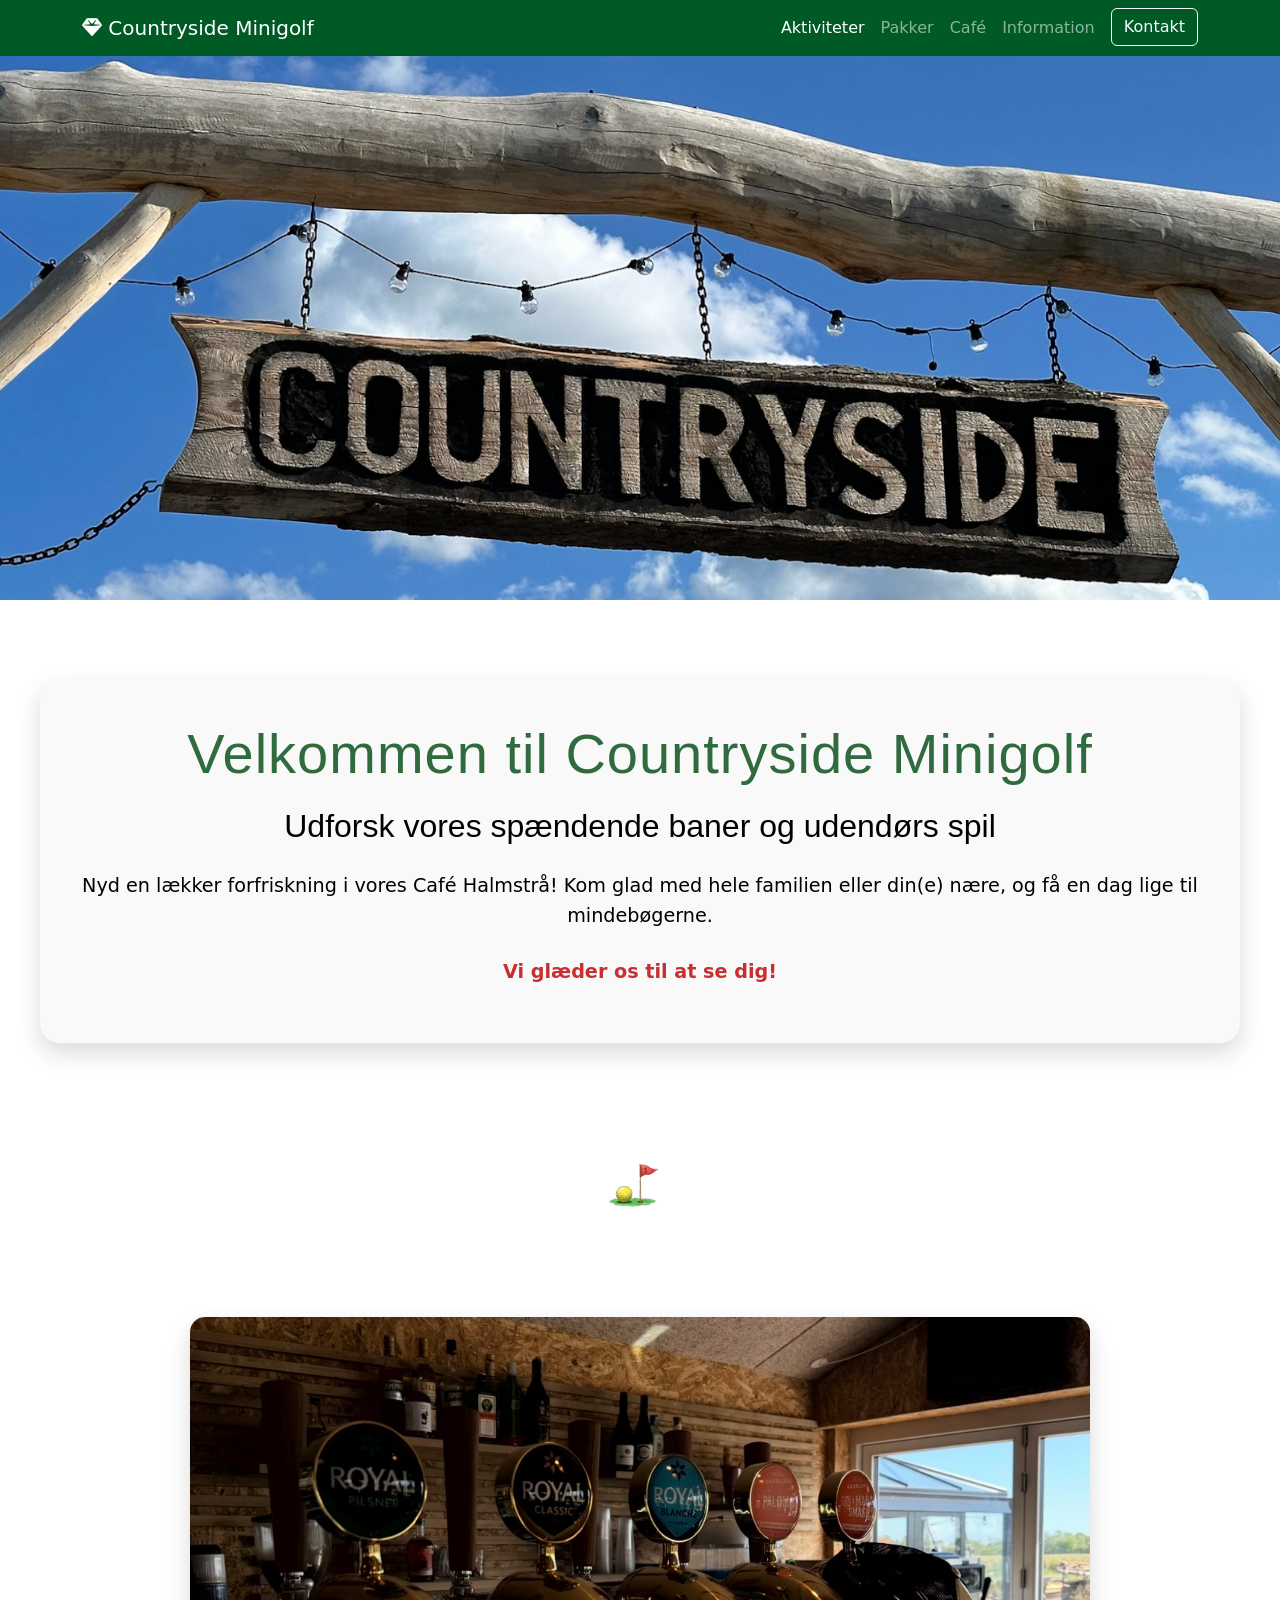
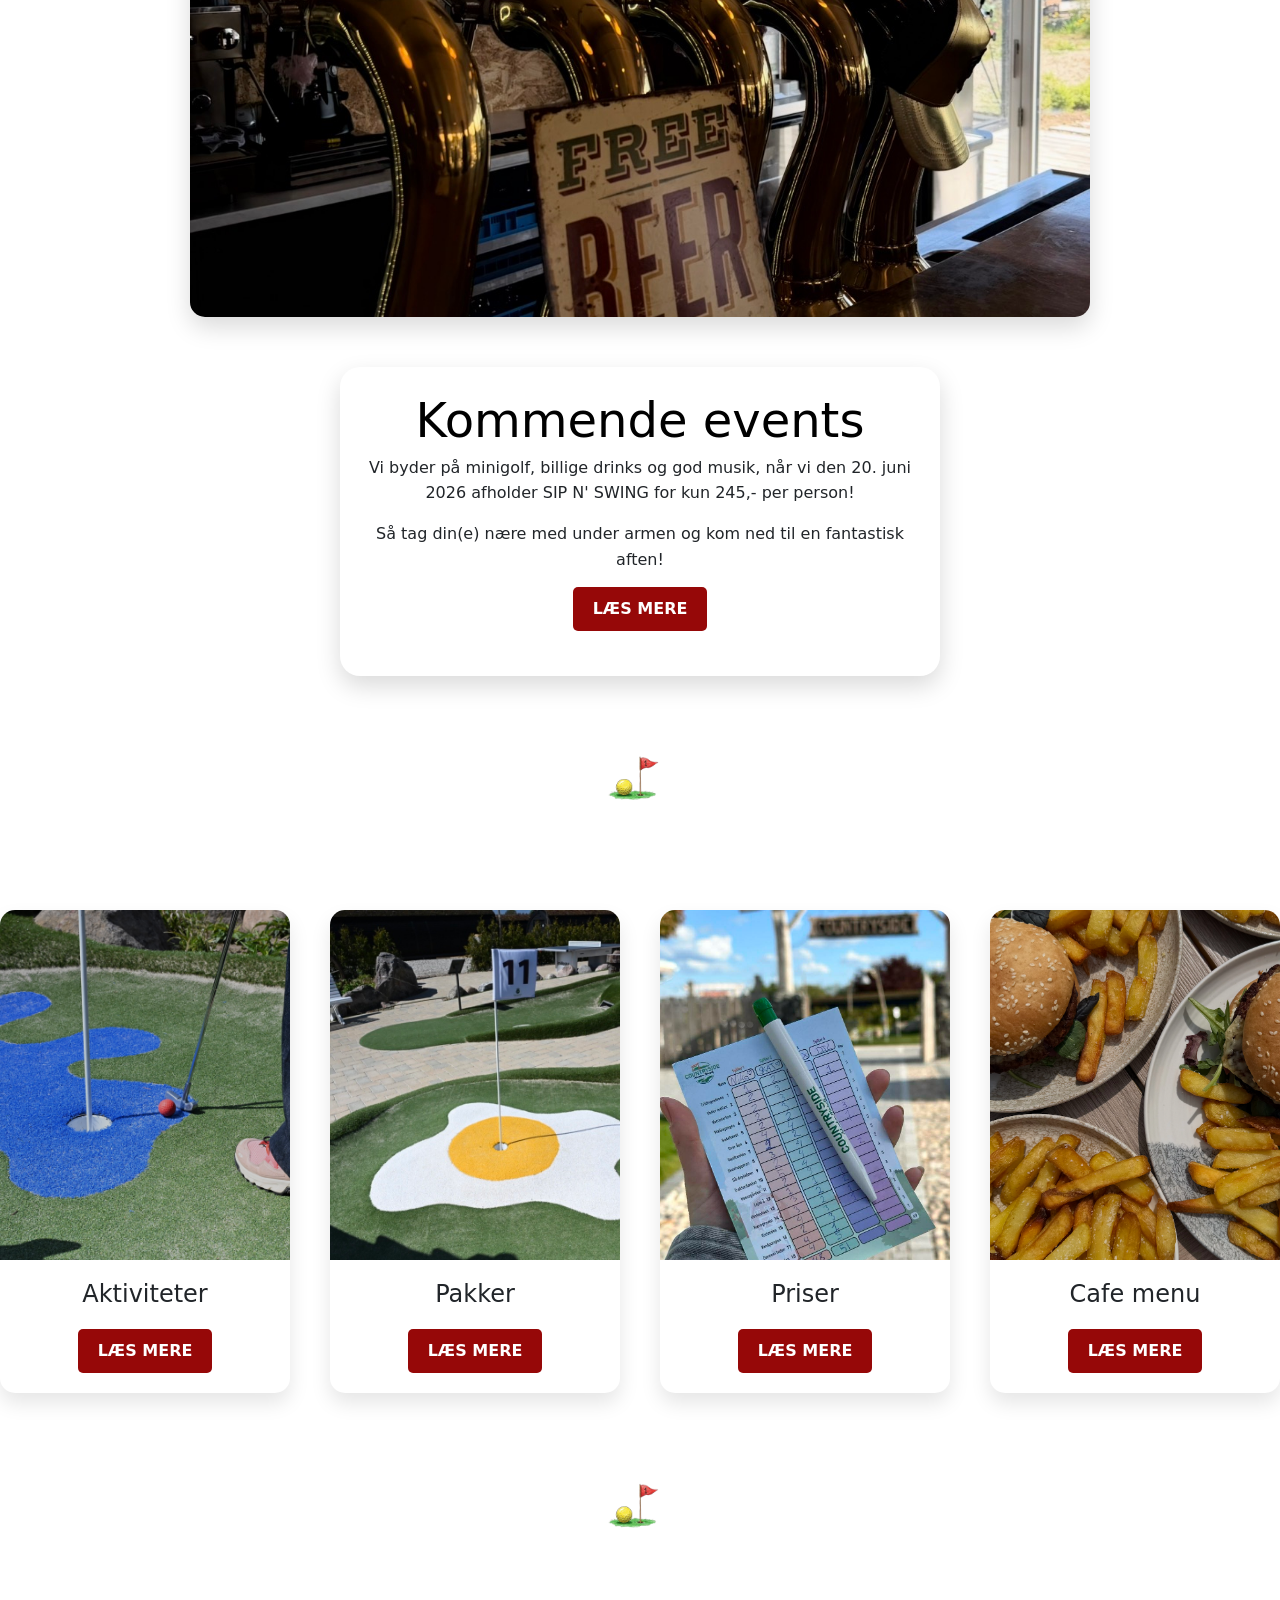
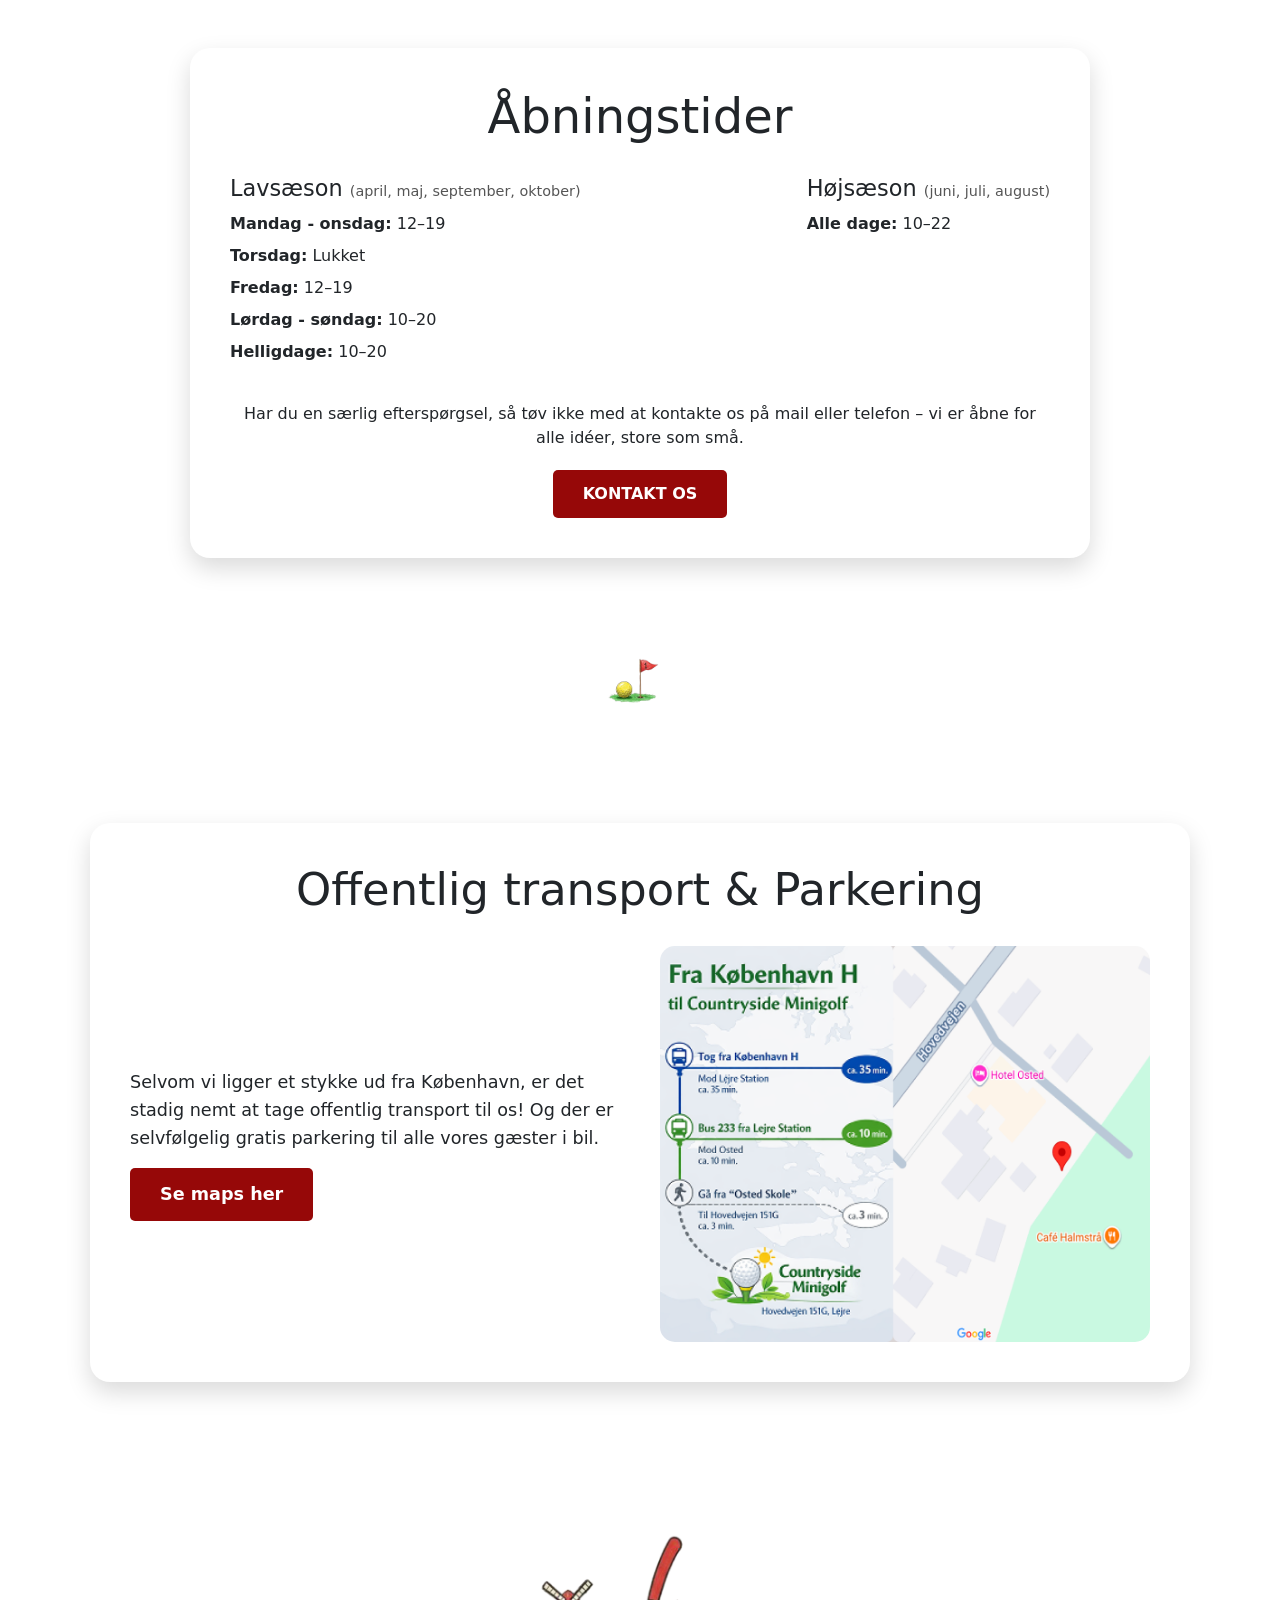
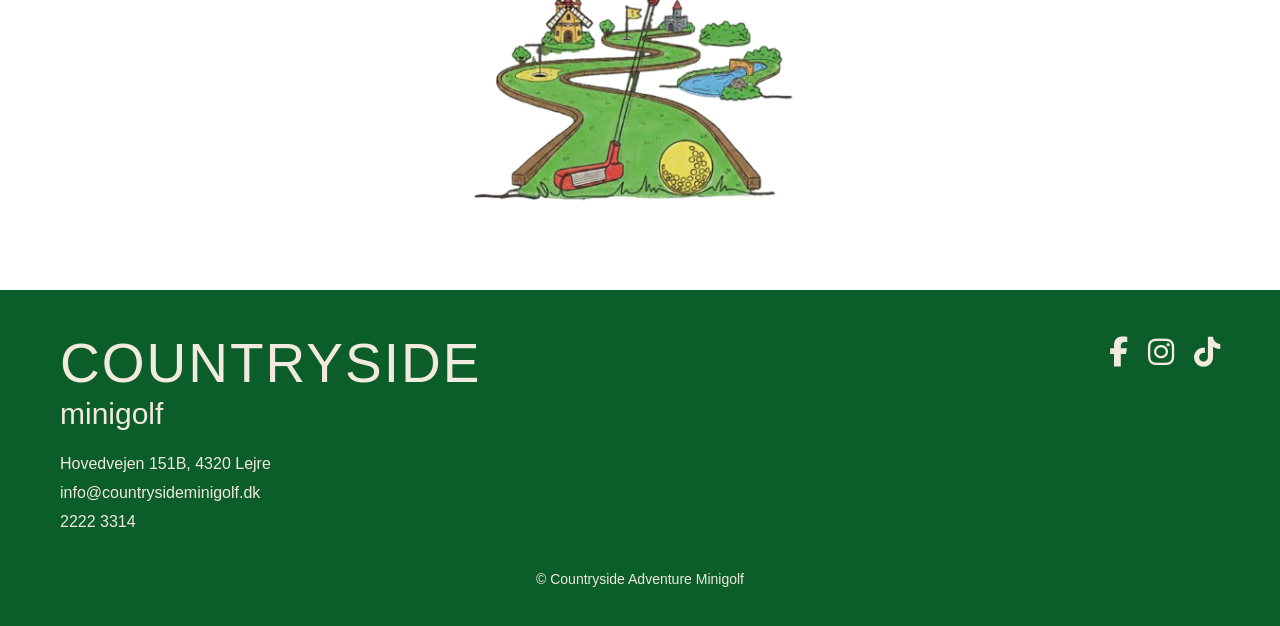
==== index.html @ 02a564f8 "Billeder til forside, I kan se dem er blevet lavet om." ====
<!doctype html>
<html lang="en">
<head>
    <meta charset="UTF-8">
    <meta name="viewport" content="width=device-width, initial-scale=1">
    <meta name="robots" content="noindex,nofollow">
    <title>Document</title>
    <link href="https://cdn.jsdelivr.net/npm/bootstrap@5.3.8/dist/css/bootstrap.min.css" rel="stylesheet" integrity="sha384-sRIl4kxILFvY47J16cr9ZwB07vP4J8+LH7qKQnuqkuIAvNWLzeN8tE5YBujZqJLB" crossorigin="anonymous">
    <link rel="stylesheet" href="style.css">

</head>
<body>
<!--Vores Header-->
<nav class="navbar navbar-expand-lg navbar-dark navbar-gradient fixed-top">
    <div class="container">
        <a class="navbar-brand logo" href="index.html">
            <i class="fas fa-gem"></i>
            Countryside Minigolf
        </a>

        <button class="navbar-toggler" type="button" data-bs-toggle="collapse" data-bs-target="#navbarNav2">
            <span class="navbar-toggler-icon"></span>
        </button>

        <div class="collapse navbar-collapse" id="navbarNav2">
            <ul class="navbar-nav ms-auto">
                <li class="nav-item">
                    <a class="nav-link active" href="Aktiviteter.html">Aktiviteter</a>
                </li>
                <li class="nav-item">
                    <a class="nav-link" href="Pakker.html">Pakker</a>
                </li>
                <li class="nav-item">
                    <a class="nav-link" href="Cafe.html">Café</a>
                </li>
                <li class="nav-item">
                    <a class="nav-link" href="#">Information</a>
                </li>
                <li class="nav-item">
                    <a class="btn btn-outline-light ms-2" href="Kontakt.html">Kontakt</a>
                </li>
            </ul>
        </div>
    </div>
</nav>

<!--Vores Hero-->
<section class="hero-section">
    <div class="container">
        <div class="row">
            <div class="col-lg-12">
                <h1> </h1>
                <p></p>
            </div>
        </div>
    </div>
</section>

<!--Vellkommen boks-->
<section class="welcome-section">
    <h1>Velkommen til Countryside Minigolf</h1>
    <h2>Udforsk vores spændende baner og udendørs spil</h2>

    <p>
        Nyd en lækker forfriskning i vores Café Halmstrå!
        Kom glad med hele familien eller din(e) nære, og få en dag lige til mindebøgerne.
    </p>

    <p class="closing-text">Vi glæder os til at se dig!</p>
</section>

<!--Lille golf billede-->
<img src="Billeder/Flaggolfboldbillede.png" alt="lillegolfbillede" class="lillegolfbillede">


<div class="carousel">
    <div class="slides">
        <img src="Billeder/Oktoberfest.jpg" alt="Minigolf 1">
        <img src="Billeder/Event%20B.heic" alt="Minigolf 2">
        <img src="Billeder/Event%20B%203.jpg" alt="Minigolf 3">
        <img src="Billeder/Event%20B%201.jpg" alt="Minigolf 3">
        <img src="Billeder/Minigolfogfamilie.JPG" alt="Minigolf 3">
        <img src="Billeder/Aktiviteter.jpg" alt="Minigolf 3">
        <img src="Billeder/Udenforb.png" alt="Minigolf 3">
        <img src="Billeder/MiniGolfogøl.png" alt="Minigolf 3">
    </div>
</div>


<!--Vores event bok-->
<div class="event-box">


    <div class="event-content">
        <h3>Kommende events</h3>

        <p>
            Vi byder på minigolf, billige drinks og god musik, når vi den
            20. juni 2026 afholder SIP N' SWING for kun 245,- per person!
        </p>

        <p>
            Så tag din(e) nære med under armen og kom ned til en fantastisk aften!
        </p>

        <a href="Event.html" class="btn-read">LÆS MERE</a>
    </div>
</div>

<!--Lille golf billede-->
<img src="Billeder/Flaggolfboldbillede.png" alt="lillegolfbillede" class="lillegolfbillede">

<!--Vores Aktiviteter og pakker card-->
<div class="box-container">

    <div class="box">
        <img src="Billeder/Aktiviteter.jpg" alt="Aktiviteter">
        <h3>Aktiviteter</h3>
        <a href="#" class="btn-read">LÆS MERE</a>
    </div>

    <div class="box">
        <img src="Billeder/Pakker b.jpg" alt="Pakker">
        <h3>Pakker</h3>
        <a href="#" class="btn-read">LÆS MERE</a>
    </div>

    <div class="box">
        <img src="Billeder/Priser B.png" alt="Priser">
        <h3>Priser</h3>
        <a href="#" class="btn-read">LÆS MERE</a>
    </div>

    <div class="box">
        <img src="Billeder/cafebrugerforside.png" alt="Cafe">
        <h3>Cafe menu</h3>
        <a href="#" class="btn-read">LÆS MERE</a>
    </div>

</div>

<!--Lille golf billede-->
<img src="Billeder/Flaggolfboldbillede.png" alt="lillegolfbillede" class="lillegolfbillede">

<!--Vores Åbningstider-->
<section class="opening-hours-box">

    <h2>Åbningstider</h2>

    <div class="hours-box">

        <div class="season">
            <h3>Lavsæson <span>(april, maj, september, oktober)</span></h3>
            <ul>
                <li><strong>Mandag - onsdag:</strong> 12–19</li>
                <li><strong>Torsdag:</strong> Lukket</li>
                <li><strong>Fredag:</strong> 12–19</li>
                <li><strong>Lørdag - søndag:</strong> 10–20</li>
                <li><strong>Helligdage:</strong> 10–20</li>
            </ul>
        </div>

        <div class="season">
            <h3>Højsæson <span>(juni, juli, august)</span></h3>
            <ul>
                <li><strong>Alle dage:</strong> 10–22</li>
            </ul>
        </div>

    </div>

    <p class="contact-text">
        Har du en særlig efterspørgsel, så tøv ikke med at kontakte os på mail eller telefon –
        vi er åbne for alle idéer, store som små.
    </p>

    <a href="Kontakt.html" class="btn-contact">KONTAKT OS</a>

</section>

<!--Lille golf billede-->
<img src="Billeder/Flaggolfboldbillede.png" alt="lillegolfbillede" class="lillegolfbillede">


<!--Vores kort gide-->
<section class="transport-box">

    <h2>Offentlig transport & Parkering</h2>

    <div class="transport-content">

        <div class="transport-text">
            <p>
                Selvom vi ligger et stykke ud fra København, er det stadig nemt at tage offentlig transport til os!
                Og der er selvfølgelig gratis parkering til alle vores gæster i bil.
            </p>
            <a href="https://maps.app.goo.gl/DkFEmCbjoNAHDw5GA" class="btn-contact">Se maps her</a>
        </div>

        <div class="transport-image">
            <img src="Billeder/Kort%20B.png" alt="Offentlig transport og parkering">
        </div>

    </div>

</section>

<!--Lille golfbane billede før footer -->
<img src="Billeder/Golfbanebilledeførfotter.png" alt="lillegolfbillede" class="golfbilledeførfooter">
 
<!--Footer-->
<footer class="footer">
    <div class="footer-container">

        <div class="footer-left">
            <h1>COUNTRYSIDE</h1>
            <h2>minigolf</h2>

            <p>Hovedvejen 151B, 4320 Lejre</p>
            <p>info@countrysideminigolf.dk</p>
            <p>2222 3314</p>
        </div>

        <!--Facebook, Instagram, Tiktok symboler-->
        <link rel="stylesheet" href="https://cdnjs.cloudflare.com/ajax/libs/font-awesome/6.5.0/css/all.min.css">

        <div class="social-icons">
            <a href="https://www.facebook.com/profile.php?id=61574592312539"><i class="fab fa-facebook-f"></i></a>
            <a href="https://www.instagram.com/countrysideminigolf/"><i class="fab fa-instagram"></i></a>
            <a href="https://www.tiktok.com/@countrysideminigolf?fbclid=IwY2xjawSKRf1leHRuA2FlbQIxMQBzcnRjBmFwcF9pZAEwAAEebzdBUeBIyq_FwUzFYJI0tAc3CAUF2loKhXsl4k1G7k6uhg53TKlJ7Wg4z8Q_aem_n8QmmQGOSQPHB8rmfFY8gA"><i class="fab fa-tiktok"></i></a>
        </div>


    </div>
    <!--Copyright logo og tekst-->
    <div class="footer-bottom">
        <p>© Countryside Adventure Minigolf</p>
    </div>
</footer>
    <script src="https://cdn.jsdelivr.net/npm/bootstrap@5.3.8/dist/js/bootstrap.bundle.min.js" integrity="sha384-FKyoEForCGlyvwx9Hj09JcYn3nv7wiPVlz7YYwJrWVcXK/BmnVDxM+D2scQbITxI" crossorigin="anonymous"></script>
</body>
</html>
---- style.css ----
/*Header*/
.navbar-gradient {
    background: linear-gradient(135deg, #005a25 0%, #005a25 100%);
}

.hero-section {
    background-image:url("Billeder/Hero 2.png");
    background-size: cover;
    background-position: center;
    color: #ffffff;
    text-align: center;
    padding: 300px 0;
    height: 500px;
}
/*H1*/
.welcome-section {
    max-width: 1200px;
    margin: 80px auto;
    text-align: center;
    padding: 40px;
    background-color: #f9f9f9;
    border-radius: 20px;
    box-shadow: 0 10px 25px rgba(0,0,0,0.15);
}

.welcome-section h1 {
    font-family: 'Otomanopee One', sans-serif;
    font-size: 3.5rem;
    color: #2f6b3f;
    margin-bottom: 20px;
    letter-spacing: 1px;
}

.welcome-section h2 {
    font-family: 'Otomanopee One', sans-serif;
    font-size: 2rem;
    color: #000000;
    margin-bottom: 25px;
}

.welcome-section p {
    font-size: 1.2rem;
    line-height: 1.6;
    color: #000000;
    margin-bottom: 15px;
}

.welcome-section .closing-text {
    font-weight: bold;
    color: #c82f2f;
    margin-top: 25px;
}

/*Event billede*/
.carousel {
    width: 150%;
    max-width: 900px;
    margin: 50px auto;
    overflow: hidden;
    border-radius: 15px;
    box-shadow: 0 10px 25px rgba(0,0,0,0.15);
}

/* 8 billeder = 800% bredde */
.slides {
    display: flex;
    width: 800%;
    animation: slide 30s infinite; /* 8 billeder × 5 sek */
}

/* Hvert billede fylder 1/8 af rækken */
.slides img {
    width: 12.5%;      /* 100 / 8 */
    height: 600px;
    object-fit: cover;
}

/* Animation – 8 stop á 5 sek */
@keyframes slide {
    0%    { transform: translateX(0); }
    12.5% { transform: translateX(0); }

    12.6% { transform: translateX(-12.5%); }
    25%   { transform: translateX(-12.5%); }

    25.1% { transform: translateX(-25%); }
    37.5% { transform: translateX(-25%); }

    37.6% { transform: translateX(-37.5%); }
    50%   { transform: translateX(-37.5%); }

    50.1% { transform: translateX(-50%); }
    62.5% { transform: translateX(-50%); }

    62.6% { transform: translateX(-62.5%); }
    75%   { transform: translateX(-62.5%); }

    75.1% { transform: translateX(-75%); }
    87.5% { transform: translateX(-75%); }

    87.6% { transform: translateX(-87.5%); }
    100%  { transform: translateX(-87.5%); }
}
/*Vores Event Boks*/
.event-box {
    width: 600px;
    max-width: 1400px;
    margin: 40px auto;
    background: #fff;
    border-radius: 20px;
    overflow: hidden;
    box-shadow: 0 10px 25px rgba(0,0,0,0.15);
}

.event-box img {
    width: 100%;
    height: 450px;
    object-fit: cover;
}

.event-content {
    padding: 25px;
    text-align: center;
}

.event-content h3 {
    font-size: 3rem;
    color: #000000;
    margin-bottom: 5px;
}

.event-content p {
    font-size: 1rem;
    line-height: 1.6;
    margin-bottom: 15px;
}

.btn-read {
    display: inline-block;
    background: #960808;
    color: #fff;
    padding: 12px 25px;
    border-radius: 5px;
    text-decoration: none;
    font-weight: bold;
}

.btn-read:hover {
    background: #c82f2f;
}


 /* Lille golf Billede */
.lillegolfbillede{
    display: block;
    margin: 0 auto;
     width: 150px; /* str på den */
}     

/*Bok Aktiviteter og pakker*/
.box-container {
    display: flex;
    justify-content: center;
    gap: 40px;
    margin: 50px 0;
}

.box {
    width: 300px;
    background: #fff;
    border-radius: 15px;
    overflow: hidden;
    text-align: center;
    box-shadow: 0 10px 20px rgba(0,0,0,0.1);
}

.box img {
    width: 130%;
    height: 350px;
    object-fit: cover;
}

.box h3 {
    font-size: 1.5rem;
    margin: 20px 0;
}

.btn-read {
    display: inline-block;
    background: #960808;
    color: #fff;
    padding: 10px 20px;
    margin-bottom: 20px;
    border-radius: 5px;
    text-decoration: none;
    font-weight: bold;
}

.btn-read:hover {
    background: #c82f2f;
}

/*Vores åbenningstider*/
 .opening-hours-box {
     
     max-width: 900px;
     
     margin: 60px auto;
     
     padding: 40px;
     
     background: #ffffff;
     
     border-radius: 20px;
     
     box-shadow: 0 10px 25px rgba(0,0,0,0.15);
     
     text-align: center;
     
 }

 .opening-hours-box h2 {
     
     font-size: 3rem;
     
     margin-bottom: 30px;
     
 }

 .hours-box {
     
     display: flex;
     
     justify-content: space-between;
     
     gap: 40px;
     
     margin-bottom: 30px;
     
 }

 .season h3 {
     
     font-size: 1.4rem;
     
     margin-bottom: 10px;
     
 }

 .season span {
     
     font-size: 0.9rem;
     
     color: #555;
     
 }

 .season ul {
     
     list-style: none;
     
     padding: 0;
     
     margin: 0;
     
     text-align: left;
     
 }
 .season li {
     
     margin-bottom: 8px;
     
     font-size: 1rem;
     
 }

 .contact-text {
     
     margin: 20px 0;
     
     font-size: 1rem;
     
 }
 .btn-contact {
     
     display: inline-block;
     
     background: #960808;
     
     color: #fff;
     
     padding: 12px 30px;
     
     border-radius: 5px;
     
     text-decoration: none;
     
     font-weight: bold;
     
 }

 .btn-contact:hover {
     
 }

 /*Vores kort gide*/
  
   .transport-box {
    max-width: 1100px;
    margin: 60px auto;
    padding: 40px;
    background: #ffffff;
    border-radius: 20px;
    box-shadow: 0 10px 25px rgba(0,0,0,0.15);
    text-align: center;
}
    .transport-box h2 {
    font-size: 2.8rem;
    margin-bottom: 30px;
}

.transport-content {
    display: flex;
    align-items: center;
    justify-content: space-between;
    gap: 40px;
}

.transport-text {
    flex: 1;
    text-align: left;
    font-size: 1.1rem;
    line-height: 1.6;
}

.transport-image {
    flex: 1;
}

.transport-image img {
    width: 100%;
    height: auto;
    border-radius: 15px;
    object-fit: cover;
}

 /* Lille golfbane Billede før footer*/
.golfbilledeførfooter{
    display: block;
    margin: 0 auto;                  
     width: 500px; /* str på den */
}
   /*Footer*/
.footer {
    background-color: #0b5d2a; /* mørkegrøn */
    color: #f2eadf; /* lys beige tekst */
    padding: 40px 60px 20px;
    font-family: Arial, sans-serif;
}

.footer-container {
    display: flex;
    justify-content: space-between;
    align-items: flex-start;
}

.footer-left h1 {
    margin: 0;
    font-size: 55px;
    letter-spacing: 2px;
}

.footer-left h2 {
    margin: 0 0 20px;
    font-size: 30px;
}

.footer-left p {
    margin: 5px 0;
    font-size: 16px;
}

.footer-bottom {
    text-align: center;
    margin-top: 30px;
    font-size: 14px;
}

.copy {
    text-align: center;
    color: white;
    margin-top: 30px;
}


.social-icons {
    display: flex;
    gap: 20px;
}

.social-icons a {
    color: #f2eadf;
    font-size: 30px;
    transition: 0.3s;
}

.social-icons a:hover {
    color: #cde6c7;
}
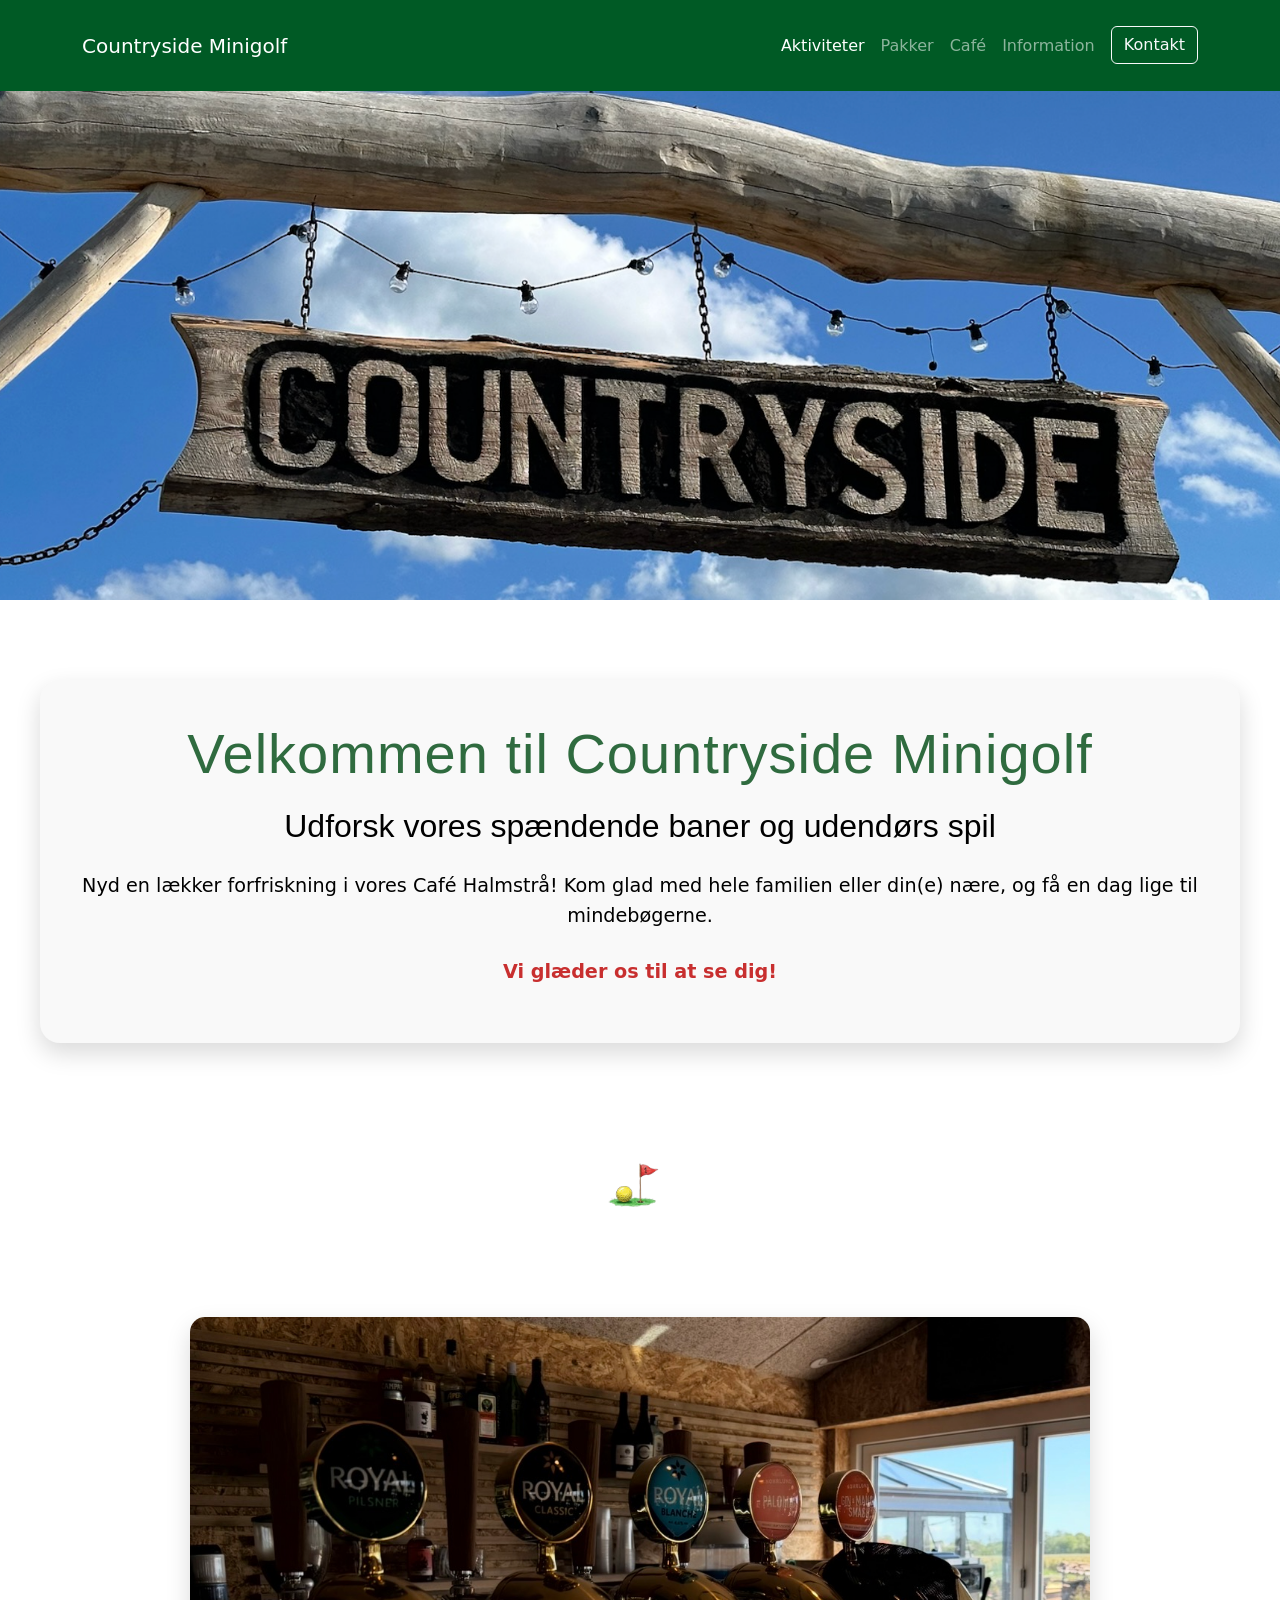
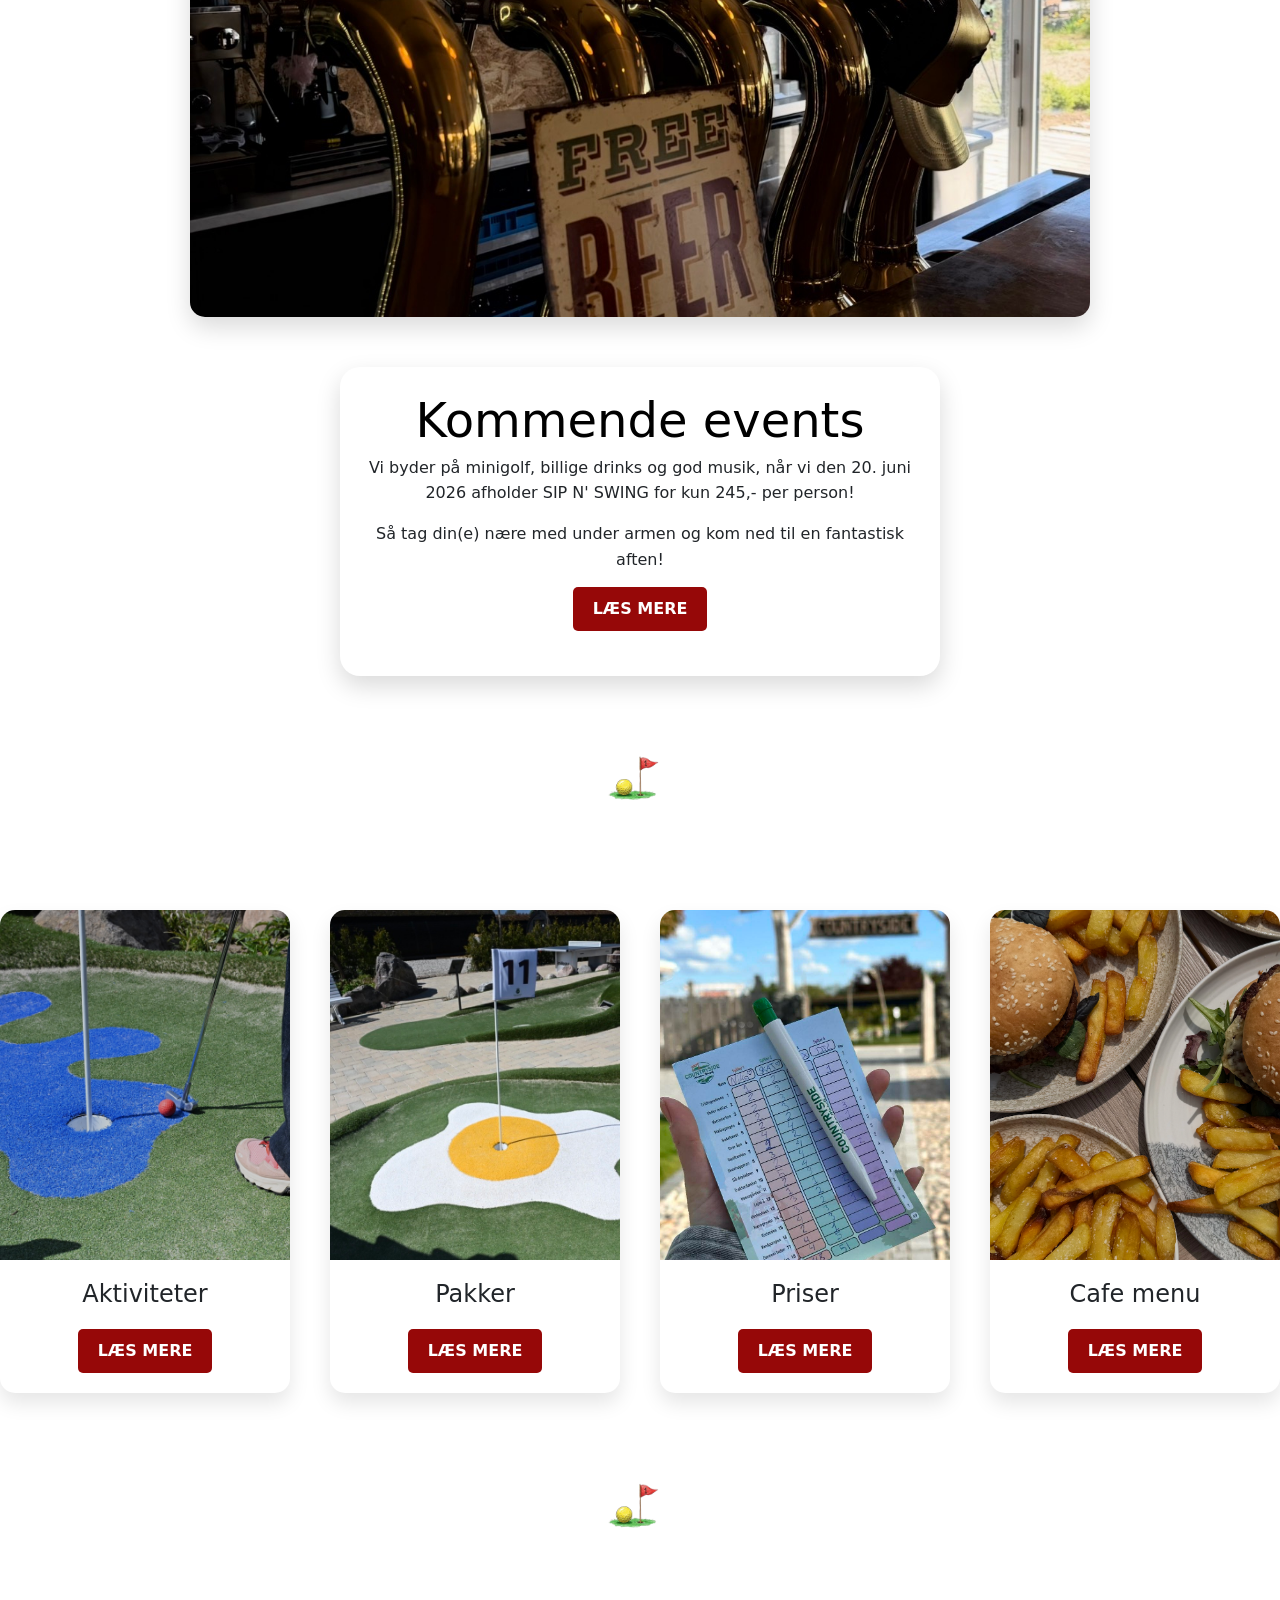
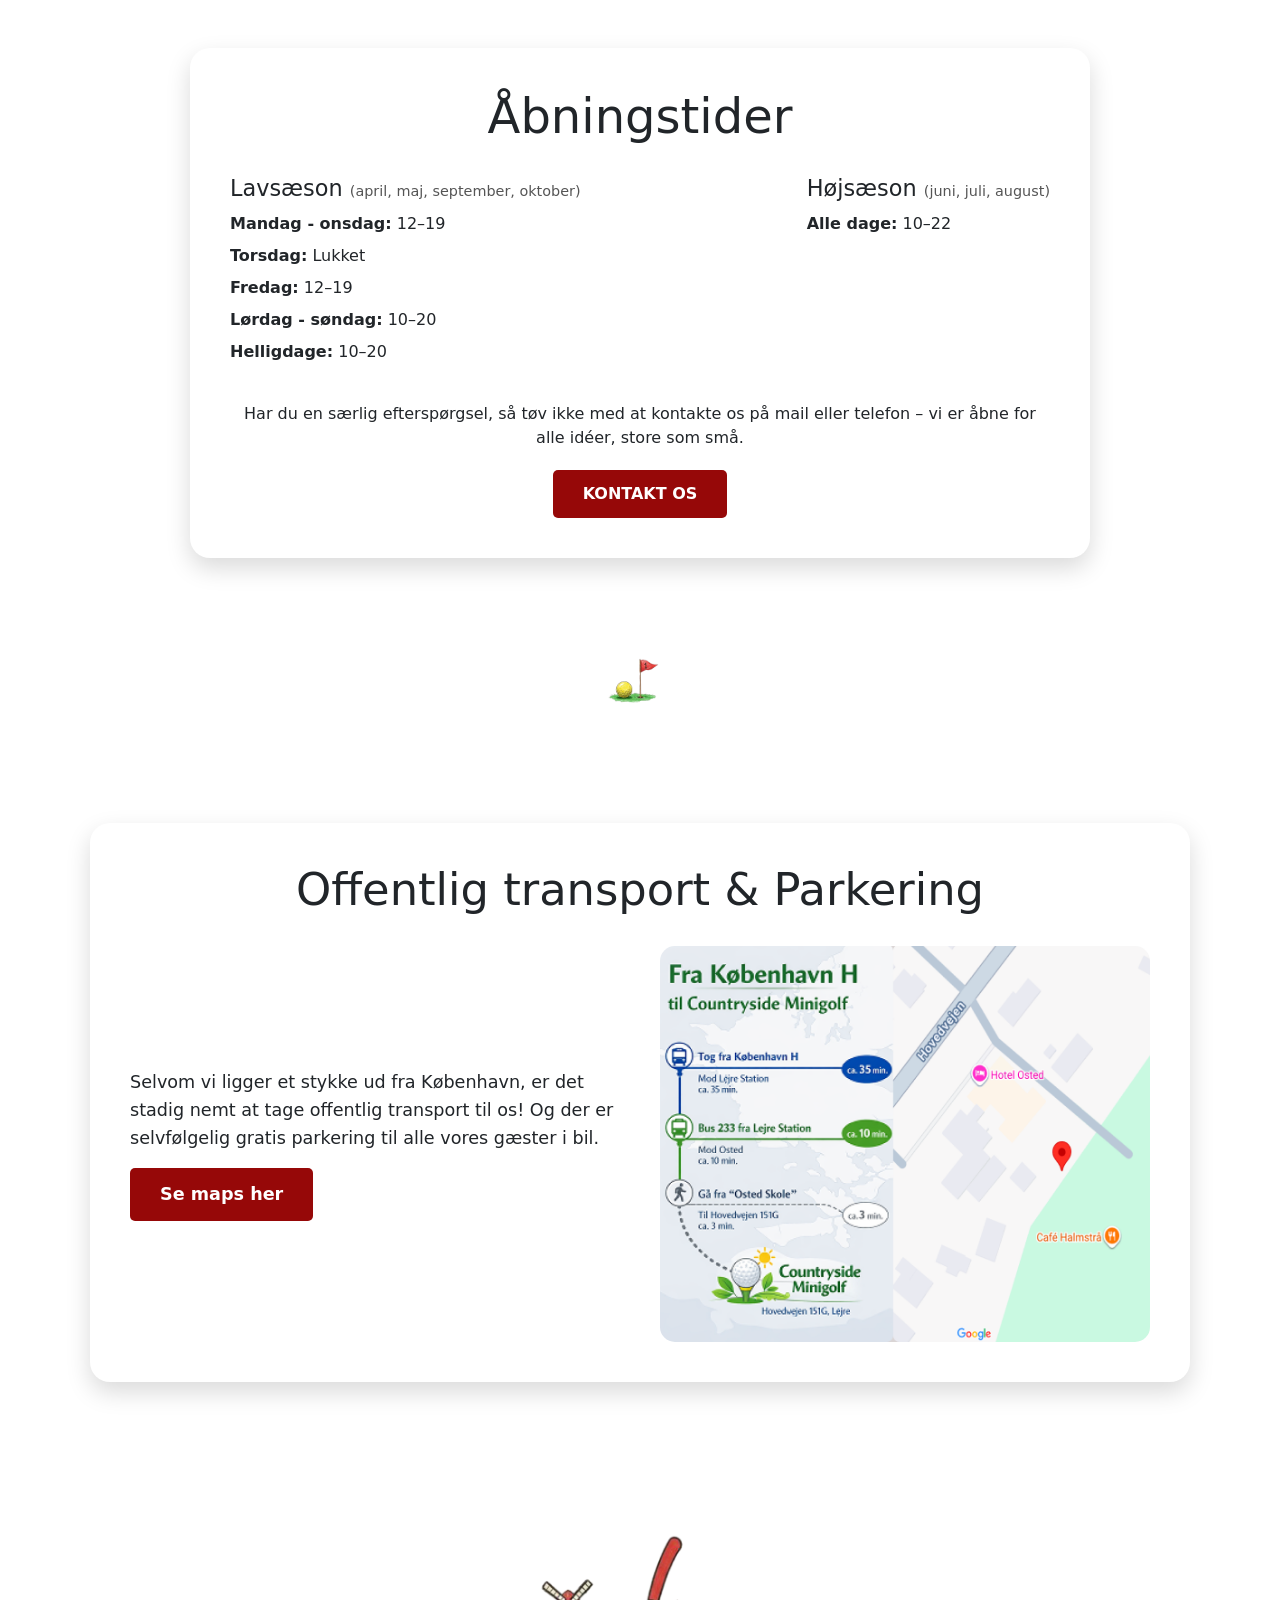
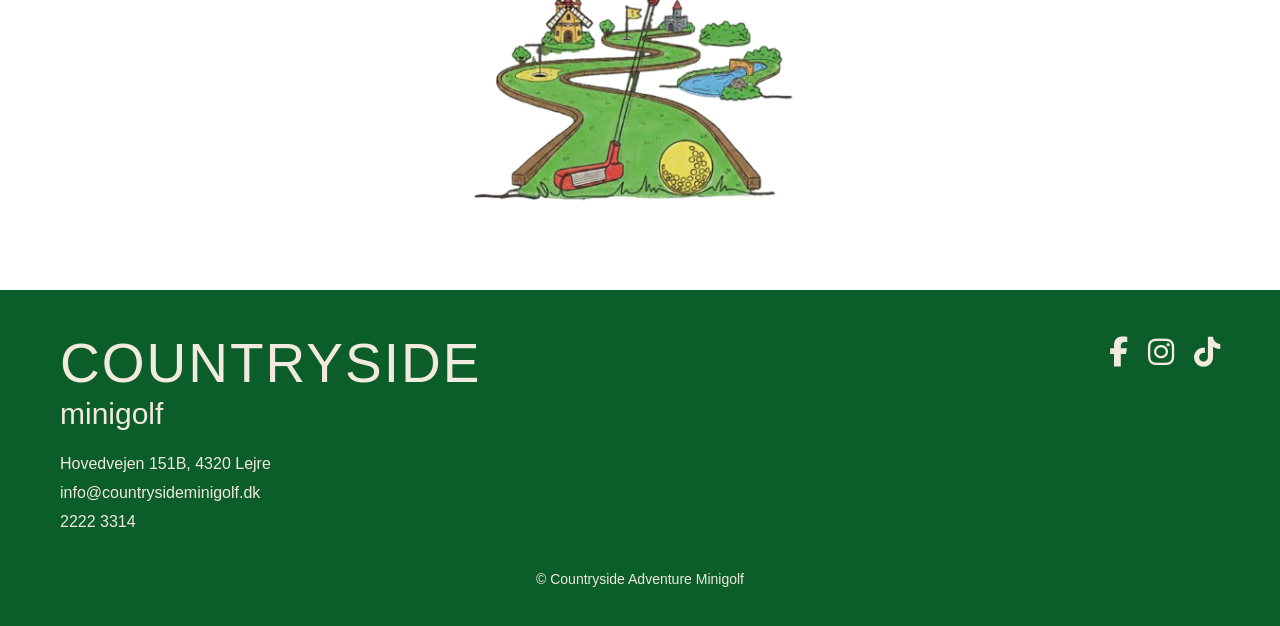
==== commit 77c2b6ed: "Header padding opdateret på alle  undersider" ====
--- a/index.html
+++ b/index.html
@@ -14,7 +14,6 @@
 <nav class="navbar navbar-expand-lg navbar-dark navbar-gradient fixed-top">
     <div class="container">
         <a class="navbar-brand logo" href="index.html">
-            <i class="fas fa-gem"></i>
             Countryside Minigolf
         </a>
 
--- a/style.css
+++ b/style.css
@@ -2,6 +2,10 @@
 /*Header*/
 .navbar-gradient {
     background: linear-gradient(135deg, #005a25 0%, #005a25 100%);
+}
+
+nav{
+    padding: 2% !important;
 }
 
 .hero-section {
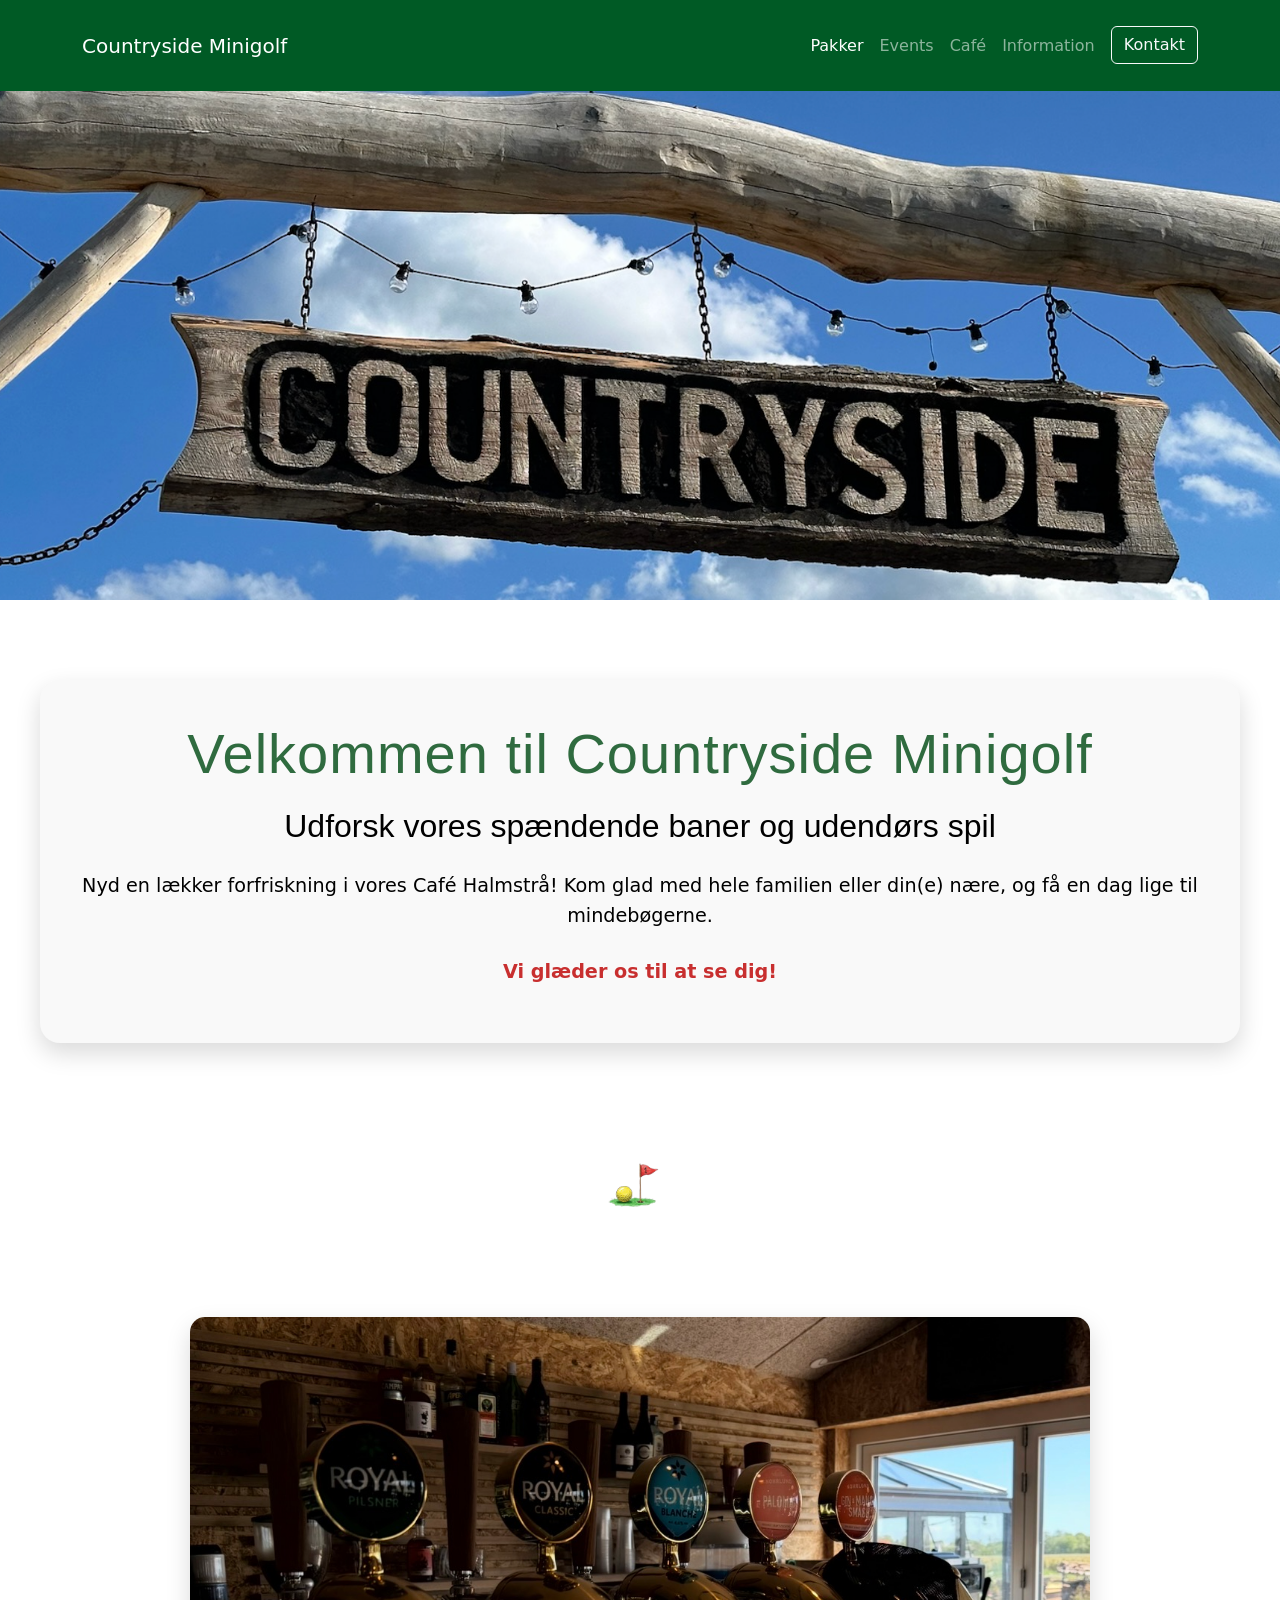
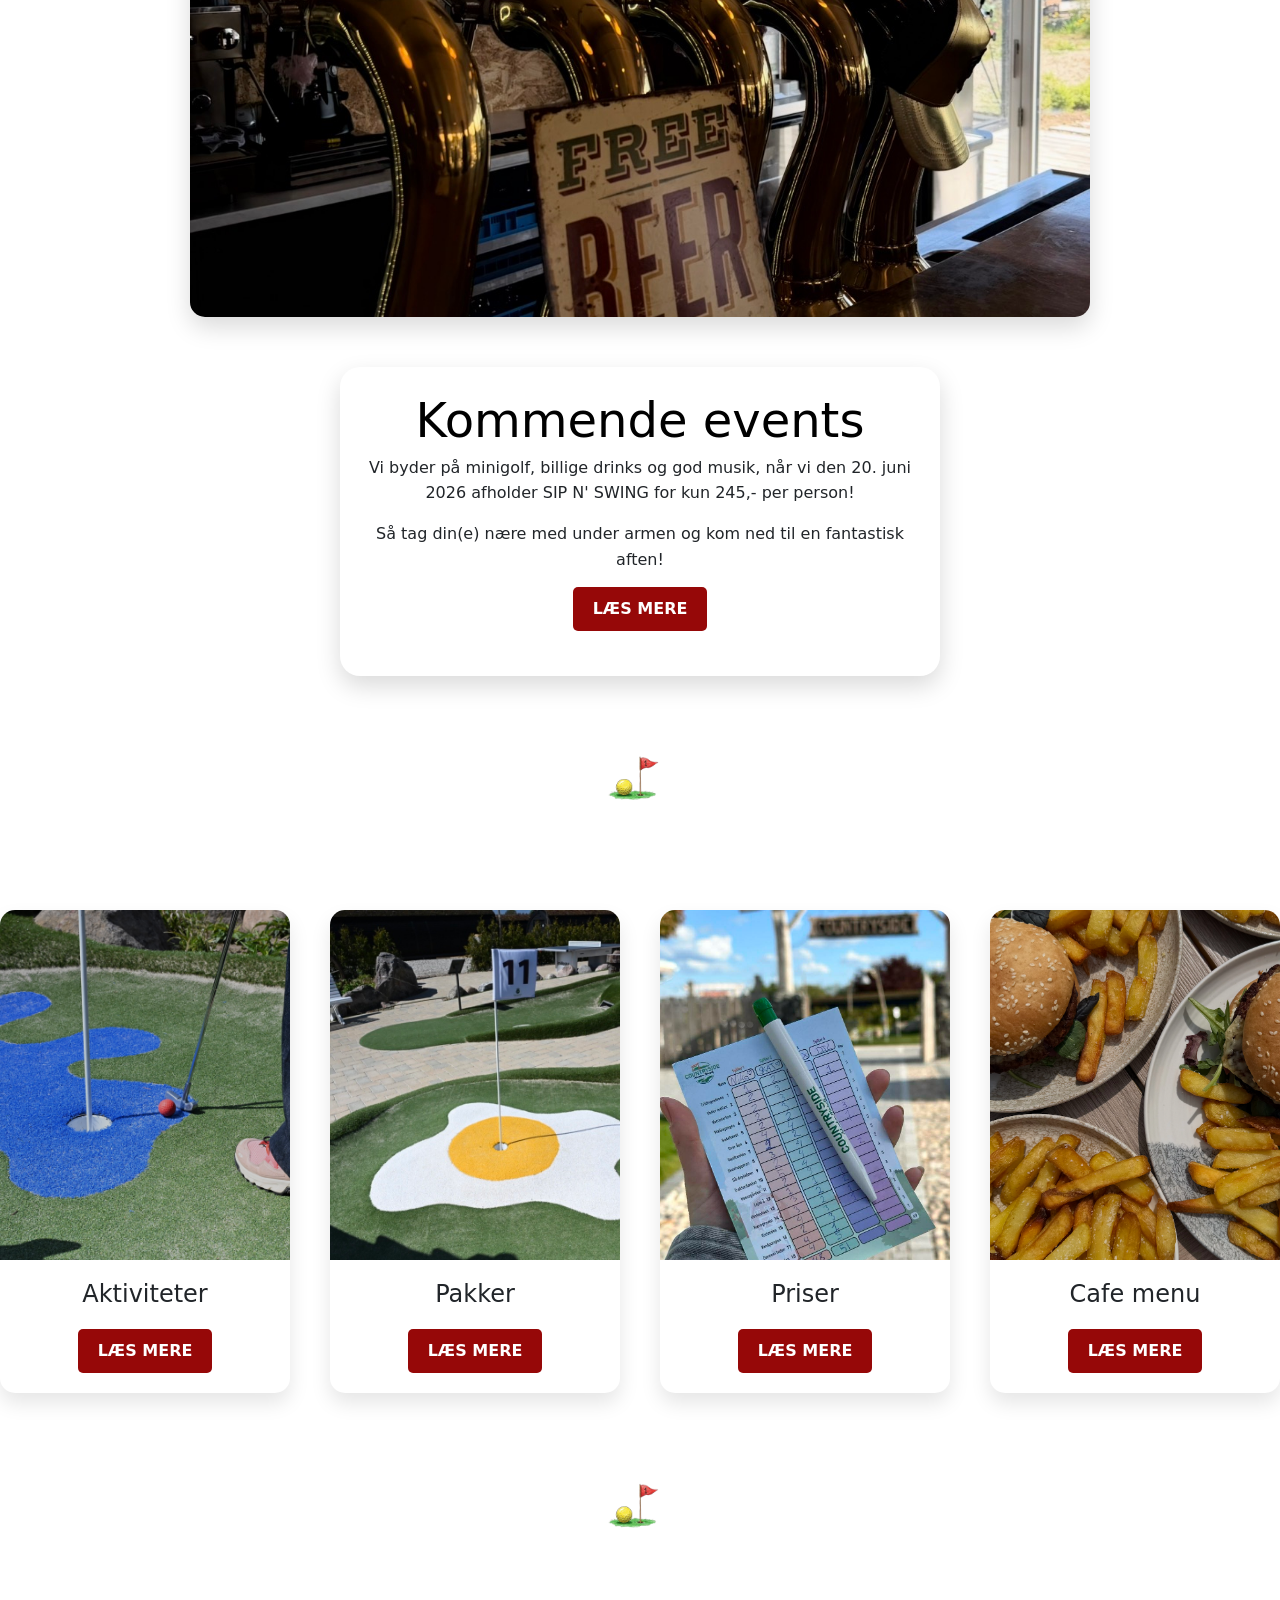
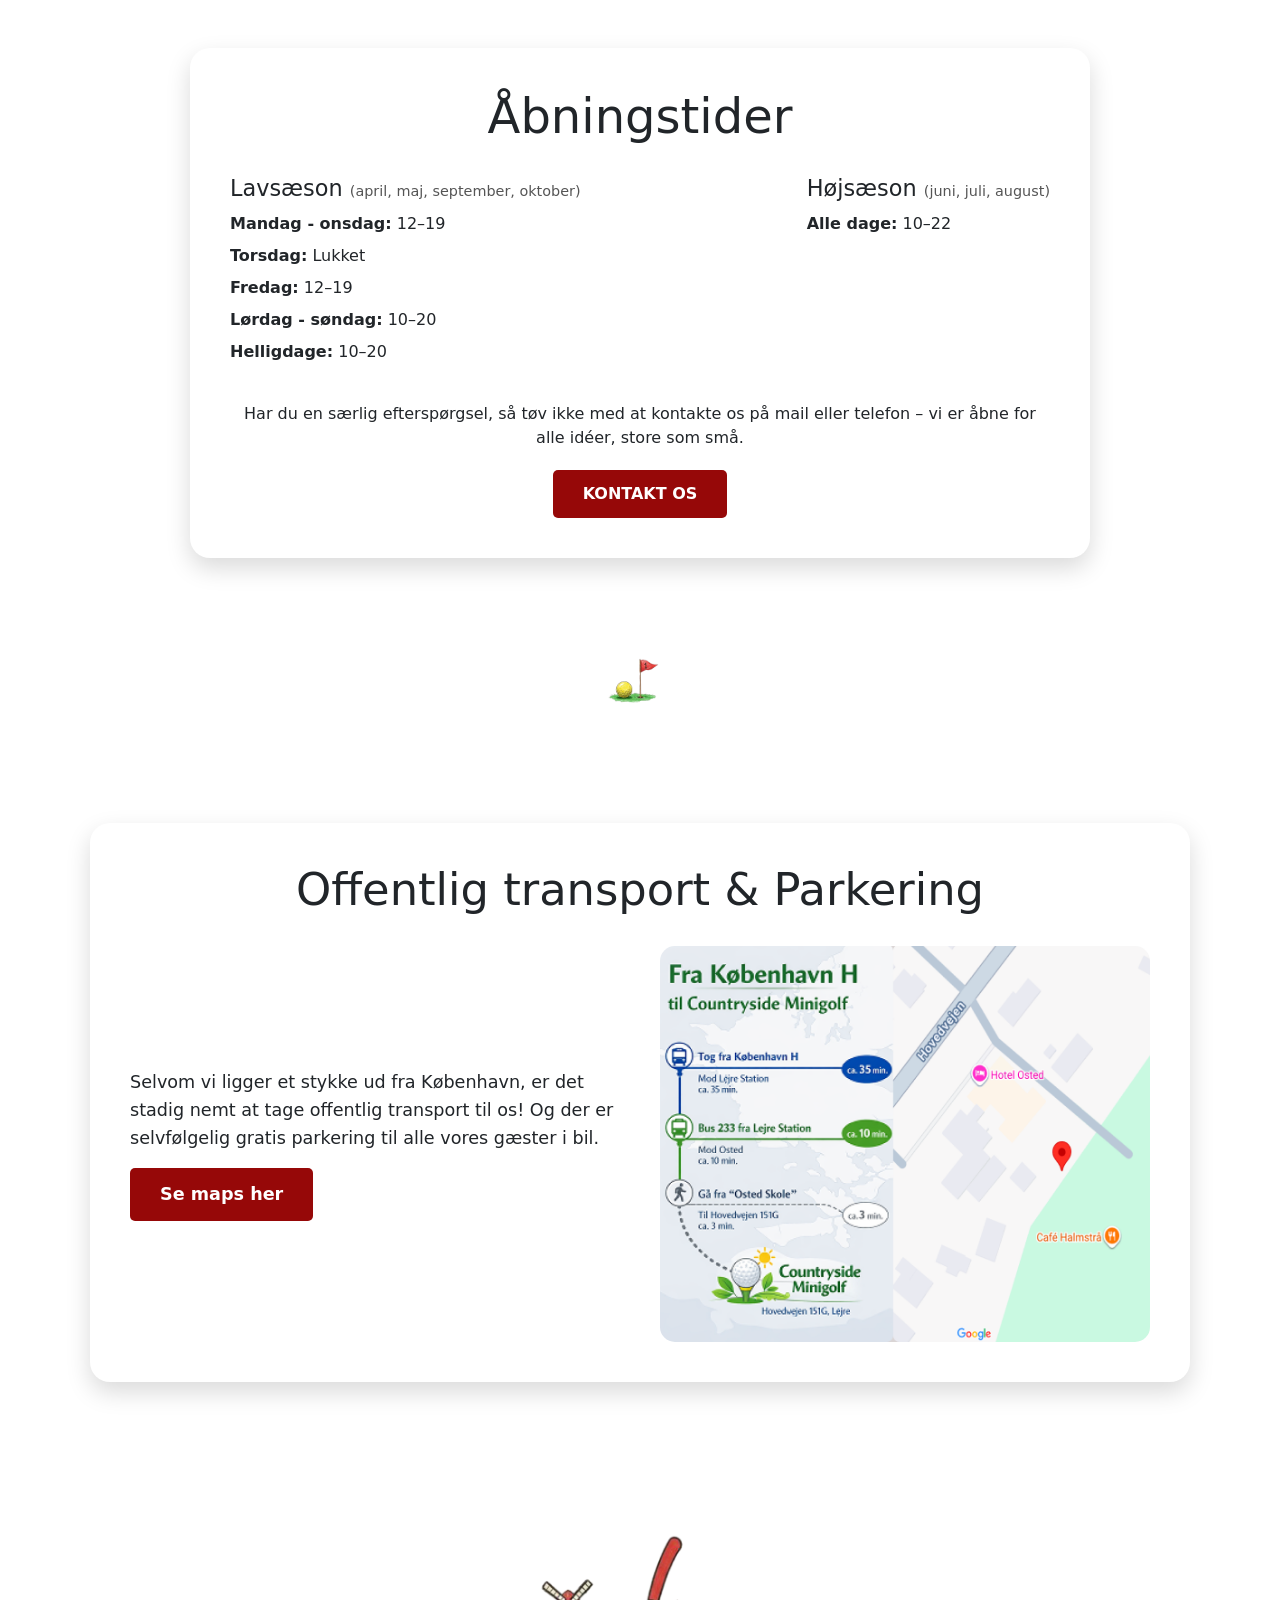
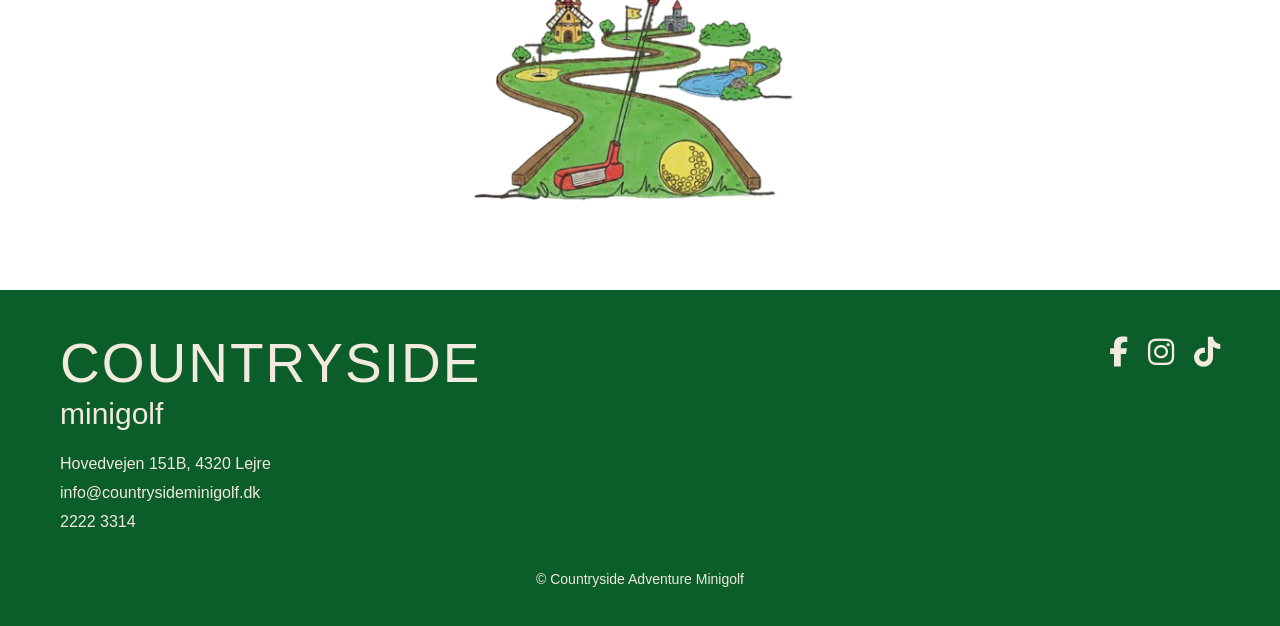
==== commit 9a10043d: "ændret navbar" ====
--- a/index.html
+++ b/index.html
@@ -24,10 +24,10 @@
         <div class="collapse navbar-collapse" id="navbarNav2">
             <ul class="navbar-nav ms-auto">
                 <li class="nav-item">
-                    <a class="nav-link active" href="Aktiviteter.html">Aktiviteter</a>
-                </li>
-                <li class="nav-item">
-                    <a class="nav-link" href="Pakker.html">Pakker</a>
+                    <a class="nav-link active" href="Pakker.html">Pakker</a>
+                </li>
+                <li class="nav-item">
+                    <a class="nav-link" href="">Events</a>
                 </li>
                 <li class="nav-item">
                     <a class="nav-link" href="Cafe.html">Café</a>
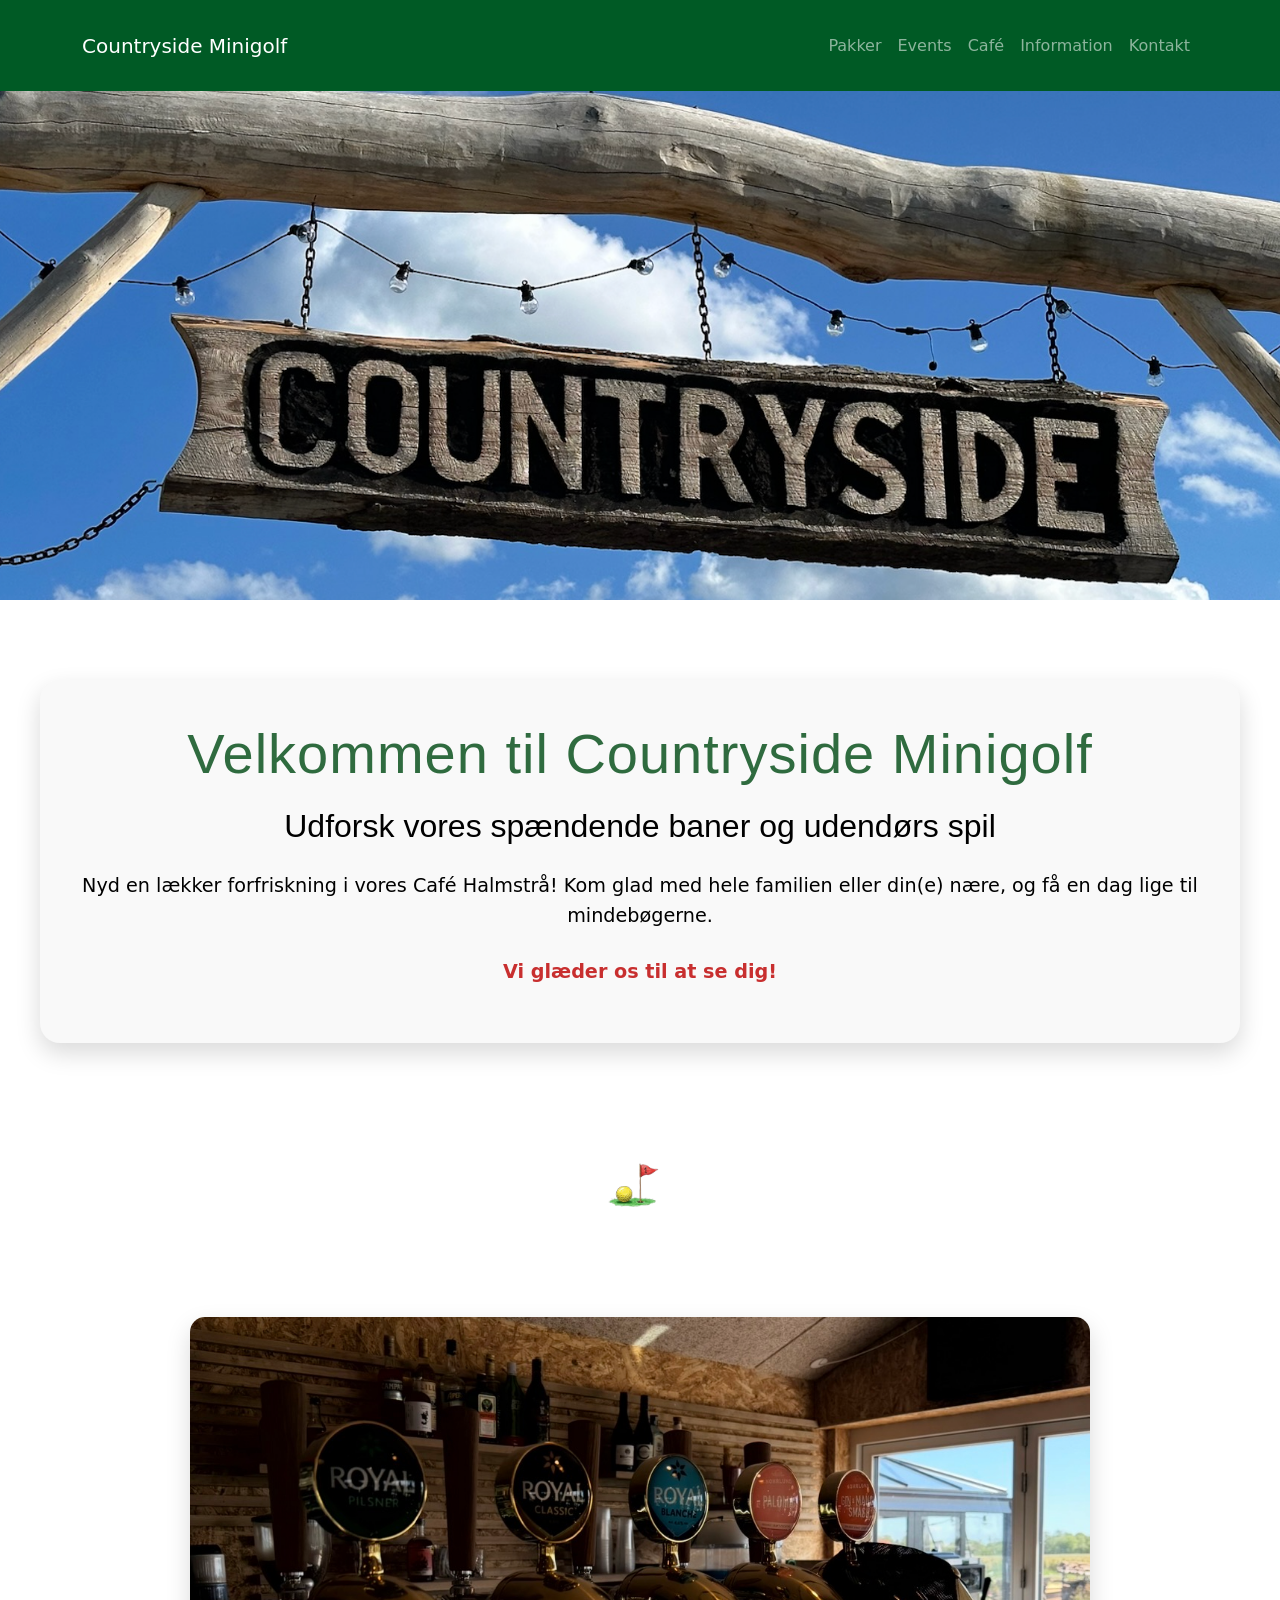
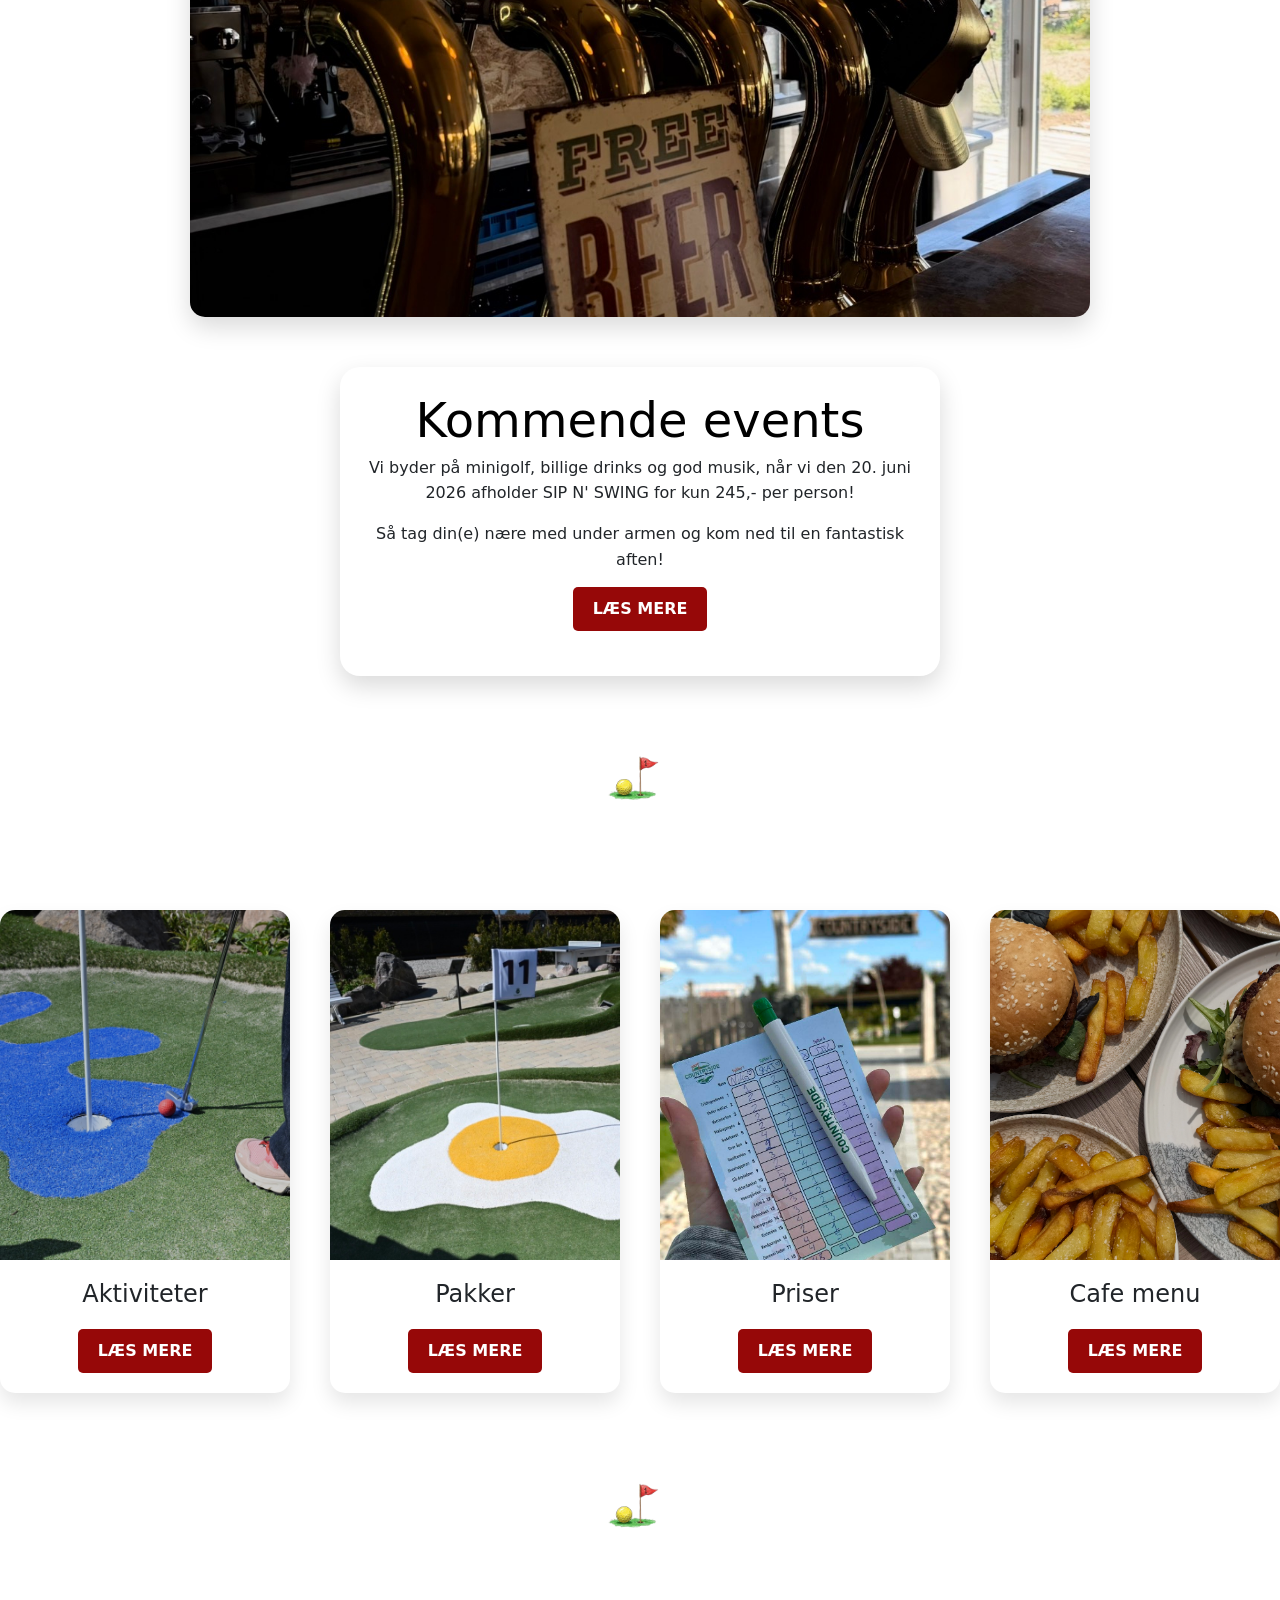
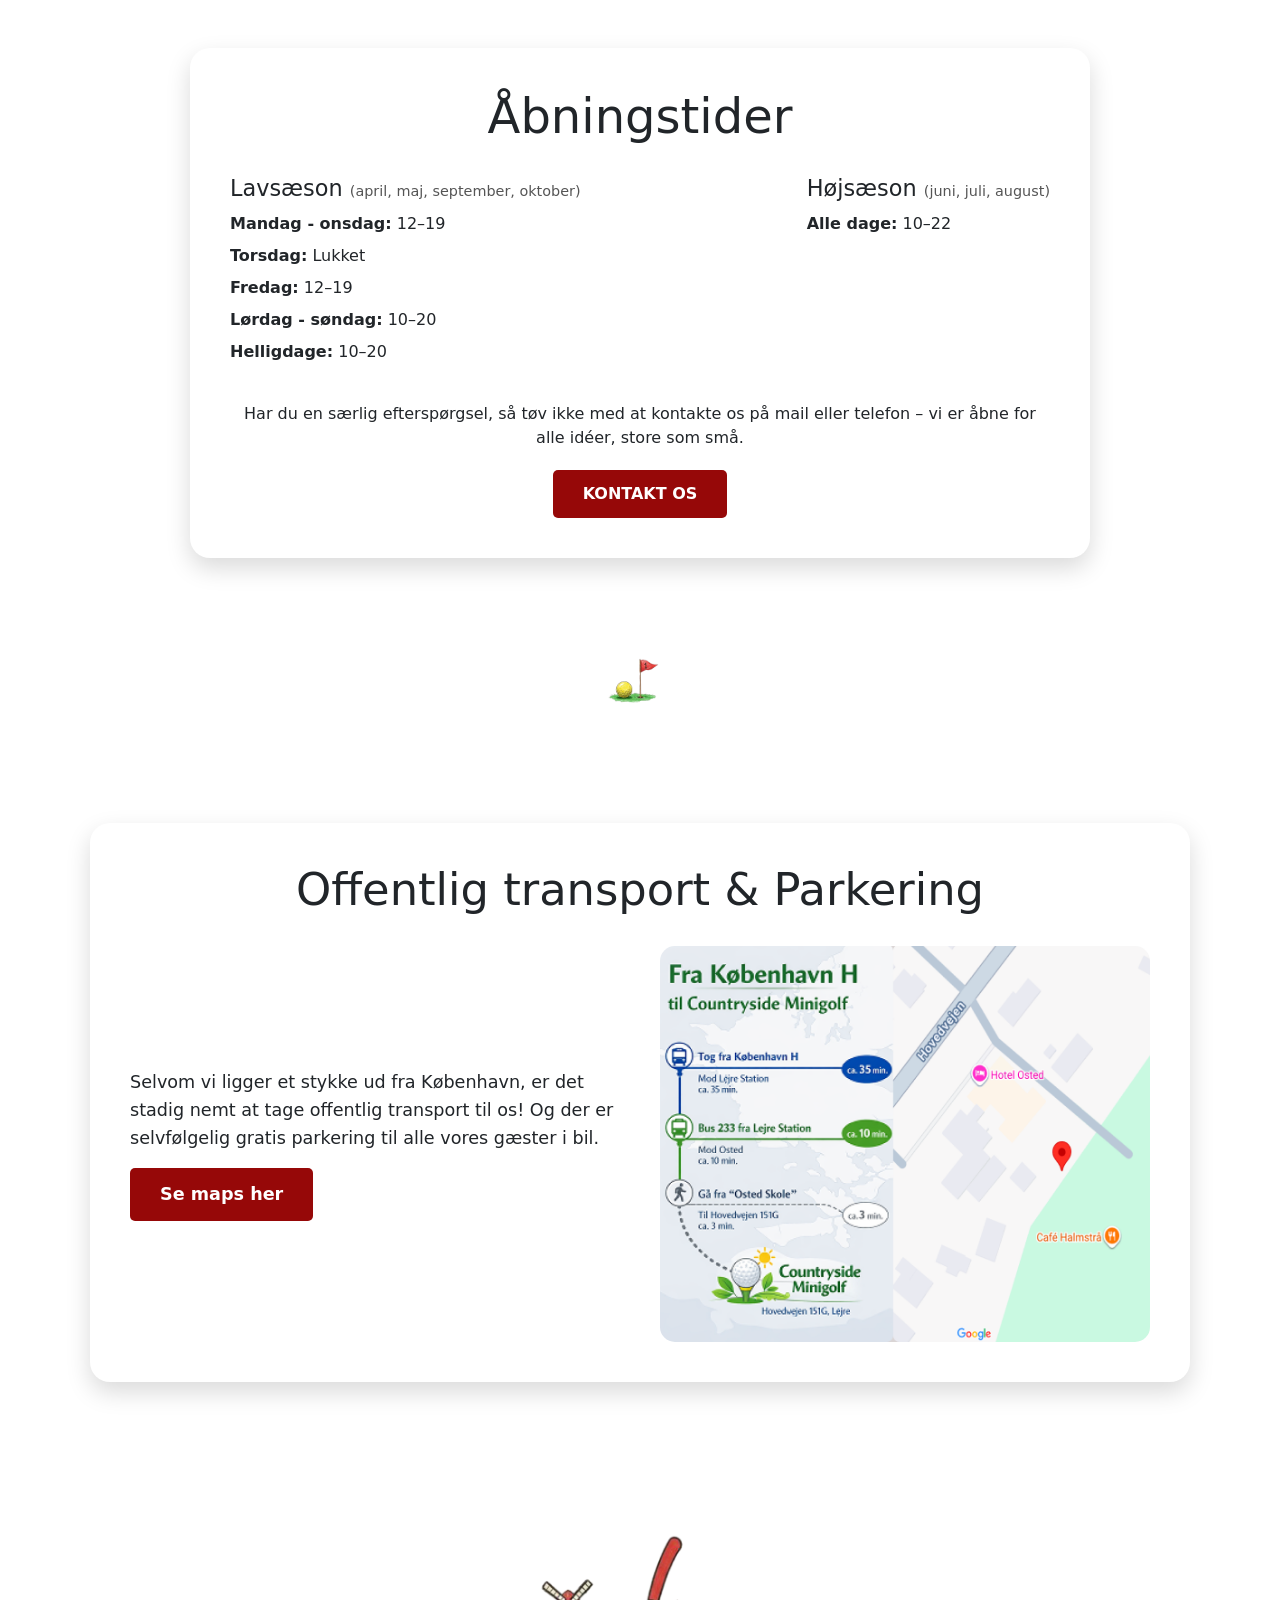
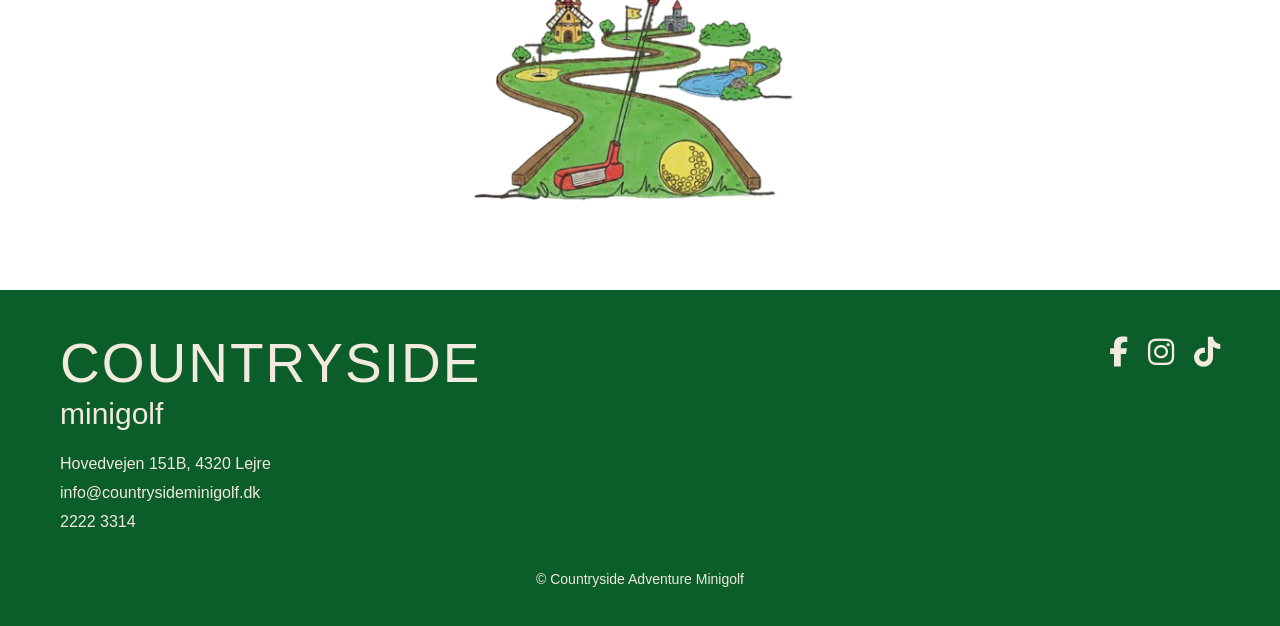
==== commit 4da696ae: "rettet header" ====
--- a/index.html
+++ b/index.html
@@ -4,7 +4,7 @@
     <meta charset="UTF-8">
     <meta name="viewport" content="width=device-width, initial-scale=1">
     <meta name="robots" content="noindex,nofollow">
-    <title>Document</title>
+    <title>Countryside Minigolf</title>
     <link href="https://cdn.jsdelivr.net/npm/bootstrap@5.3.8/dist/css/bootstrap.min.css" rel="stylesheet" integrity="sha384-sRIl4kxILFvY47J16cr9ZwB07vP4J8+LH7qKQnuqkuIAvNWLzeN8tE5YBujZqJLB" crossorigin="anonymous">
     <link rel="stylesheet" href="style.css">
 
@@ -24,7 +24,7 @@
         <div class="collapse navbar-collapse" id="navbarNav2">
             <ul class="navbar-nav ms-auto">
                 <li class="nav-item">
-                    <a class="nav-link active" href="Pakker.html">Pakker</a>
+                    <a class="nav-link" href="Pakker.html">Pakker</a>
                 </li>
                 <li class="nav-item">
                     <a class="nav-link" href="">Events</a>
@@ -36,7 +36,7 @@
                     <a class="nav-link" href="#">Information</a>
                 </li>
                 <li class="nav-item">
-                    <a class="btn btn-outline-light ms-2" href="Kontakt.html">Kontakt</a>
+                    <a class="nav-link" href="Kontakt.html">Kontakt</a>
                 </li>
             </ul>
         </div>
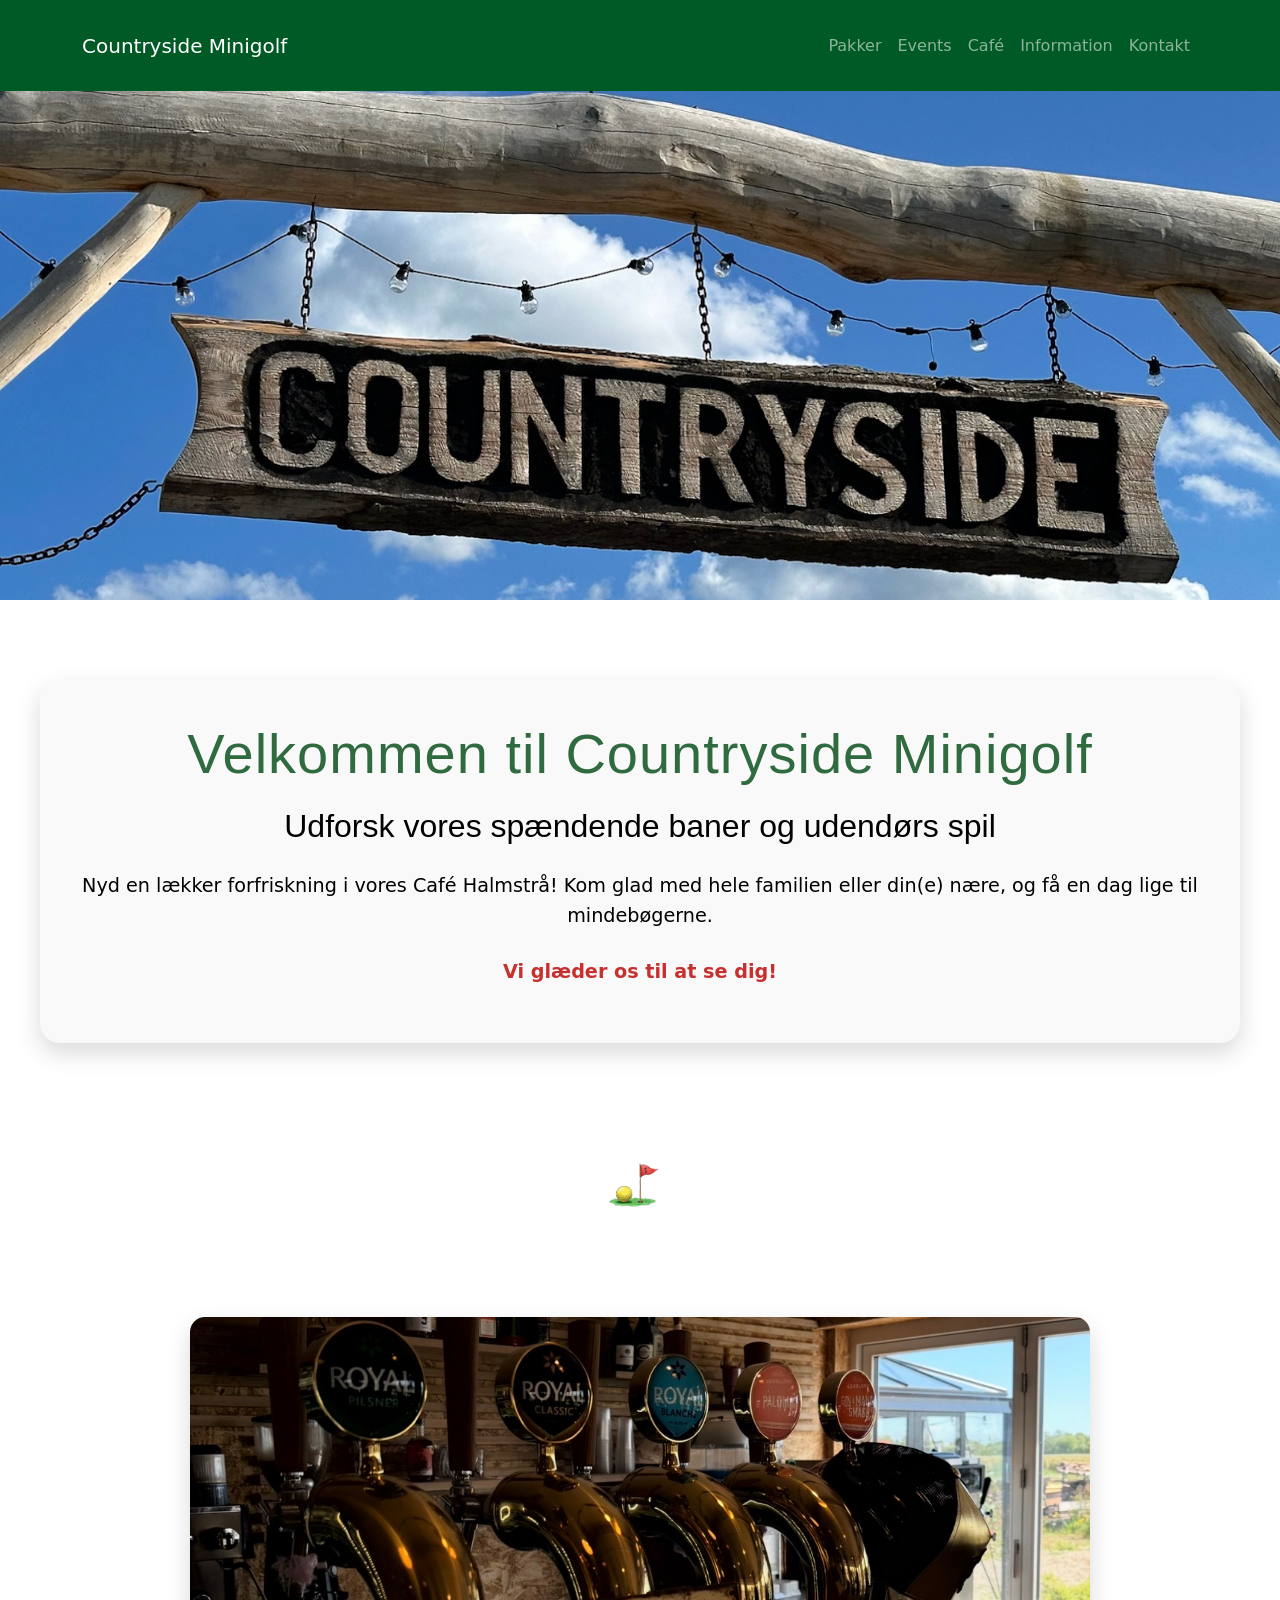
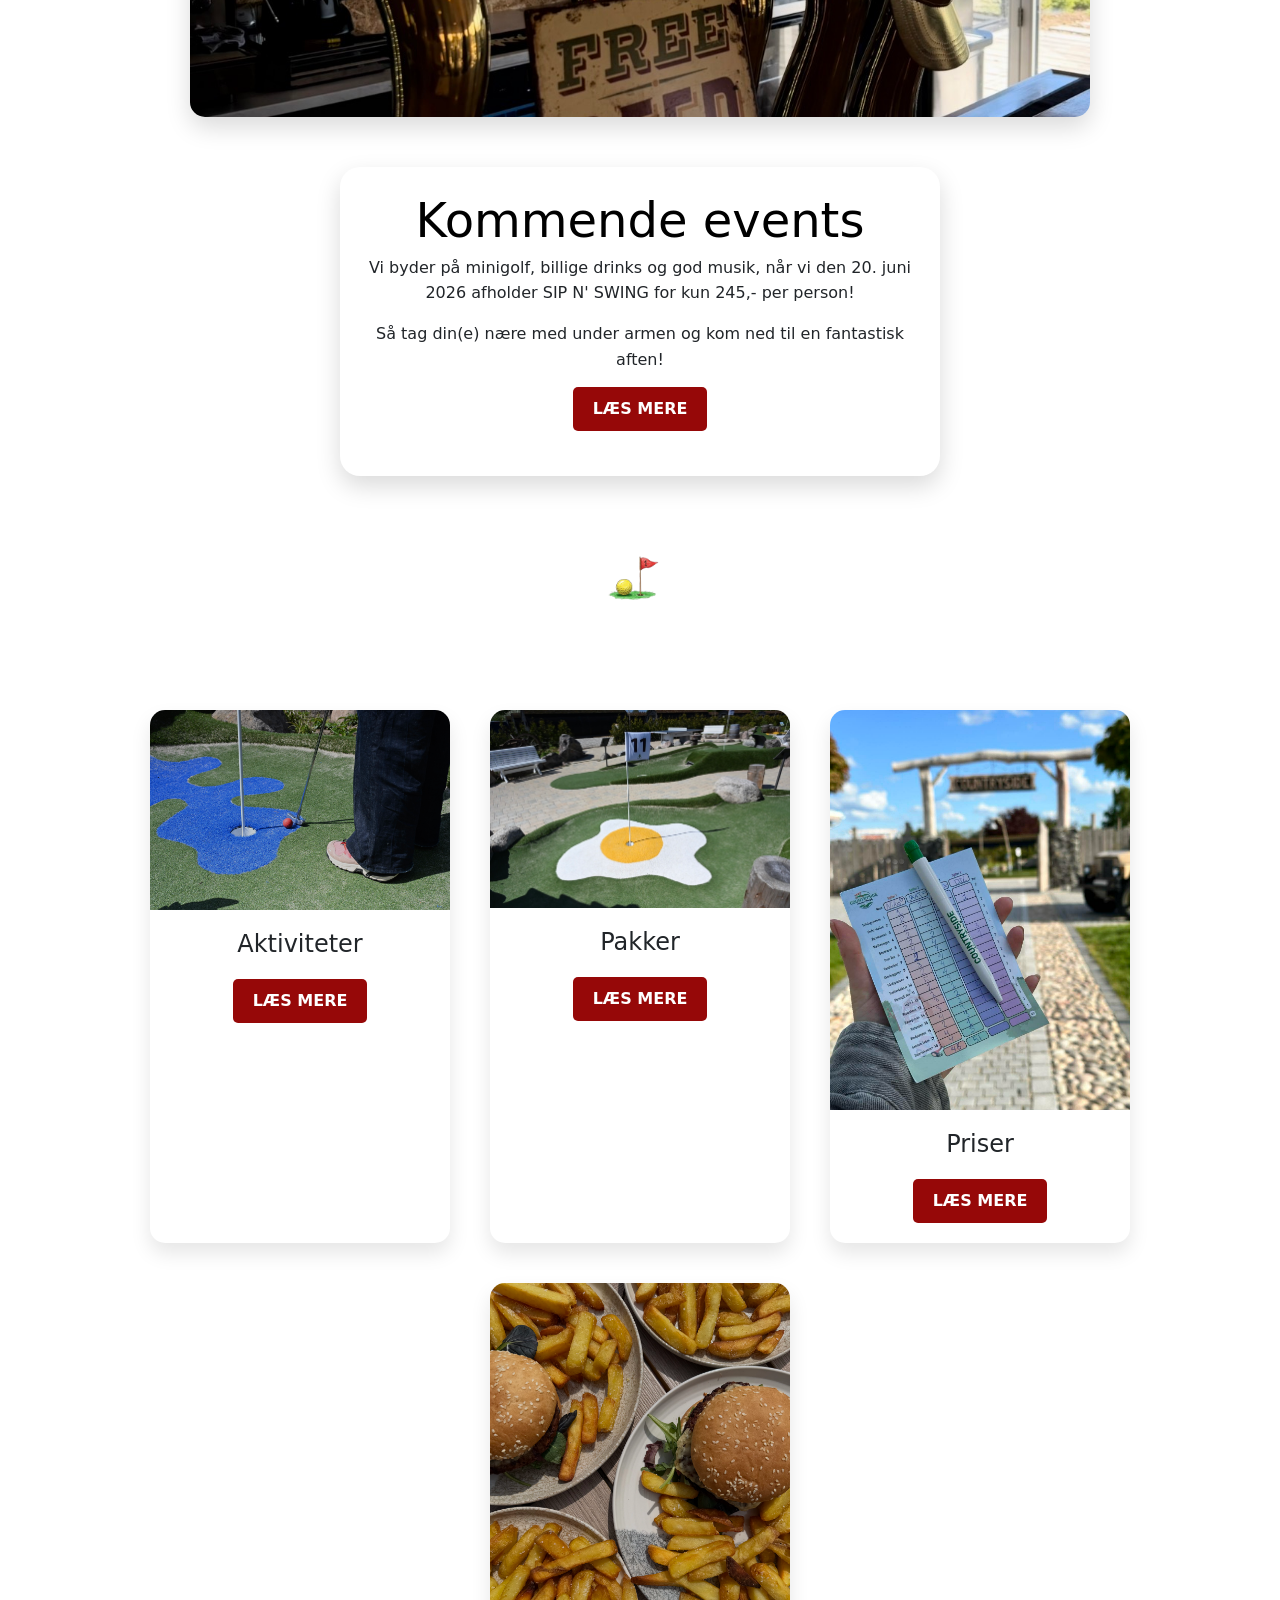
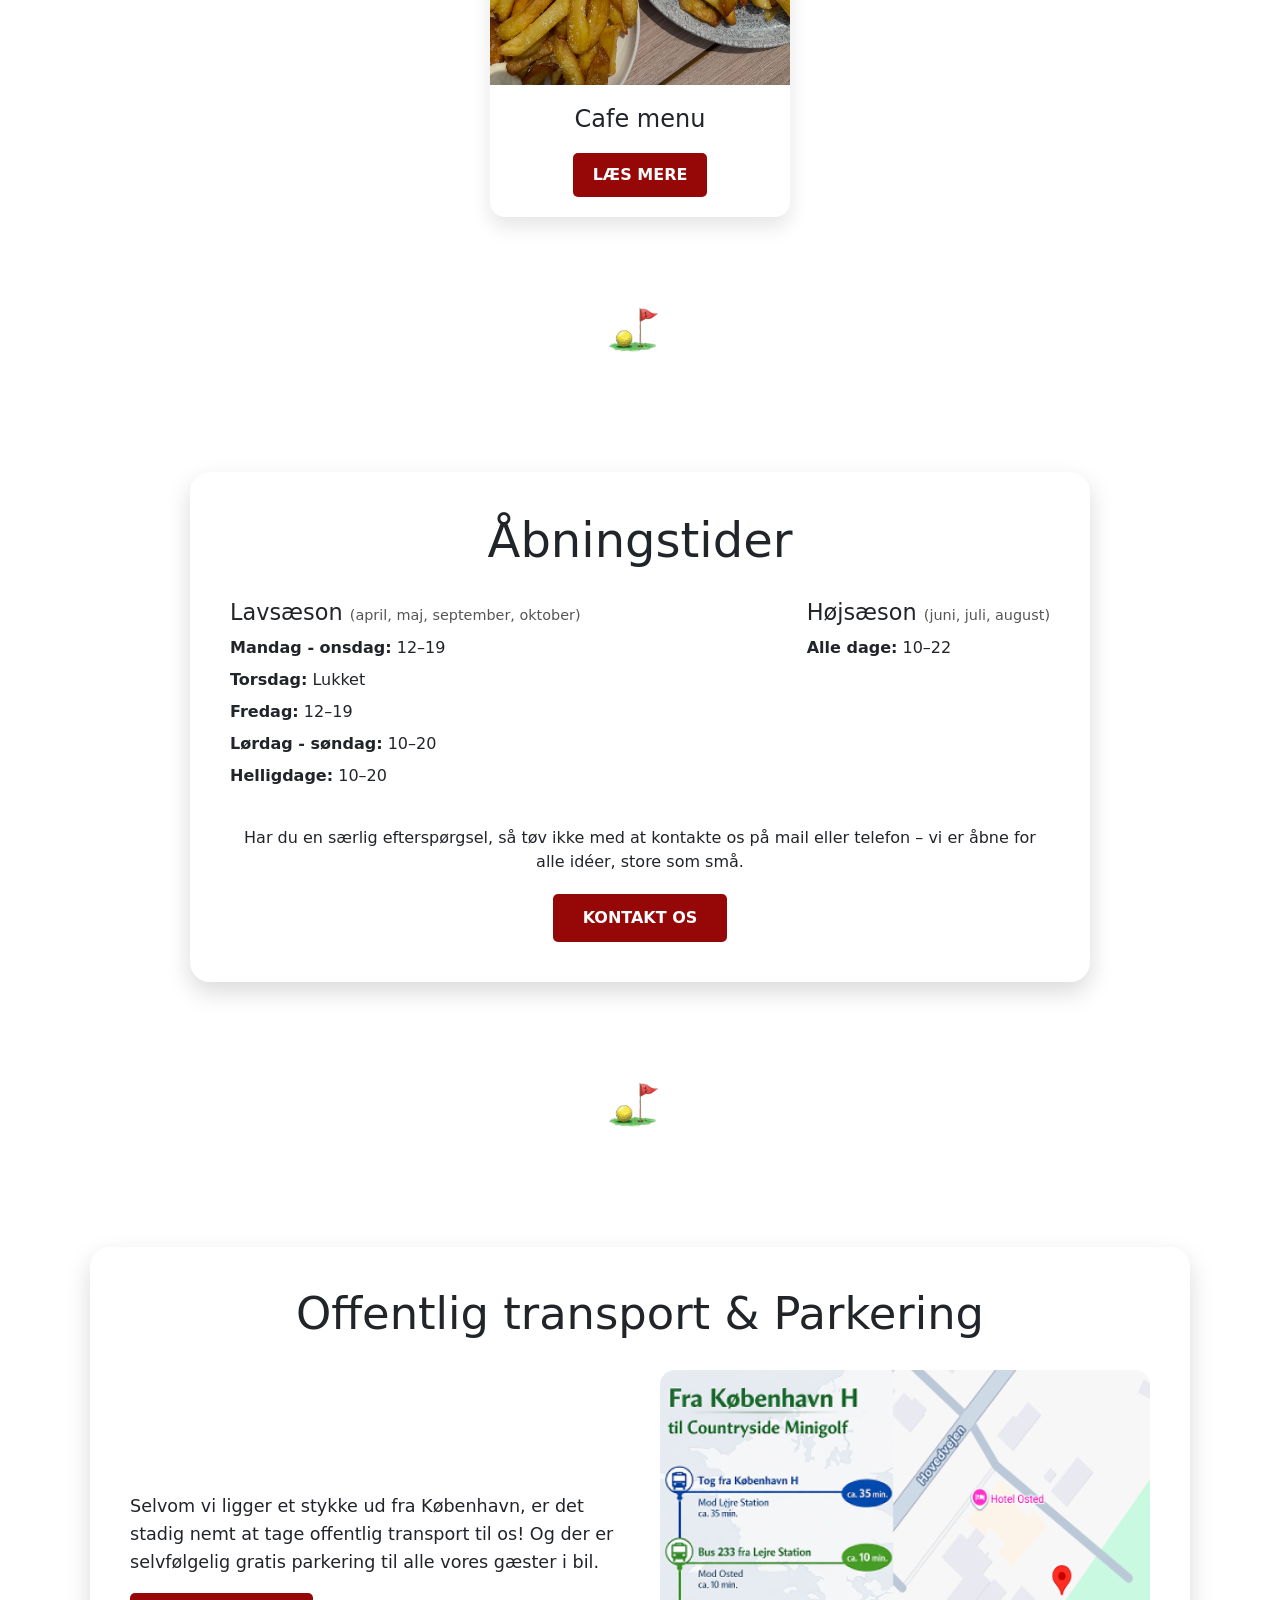
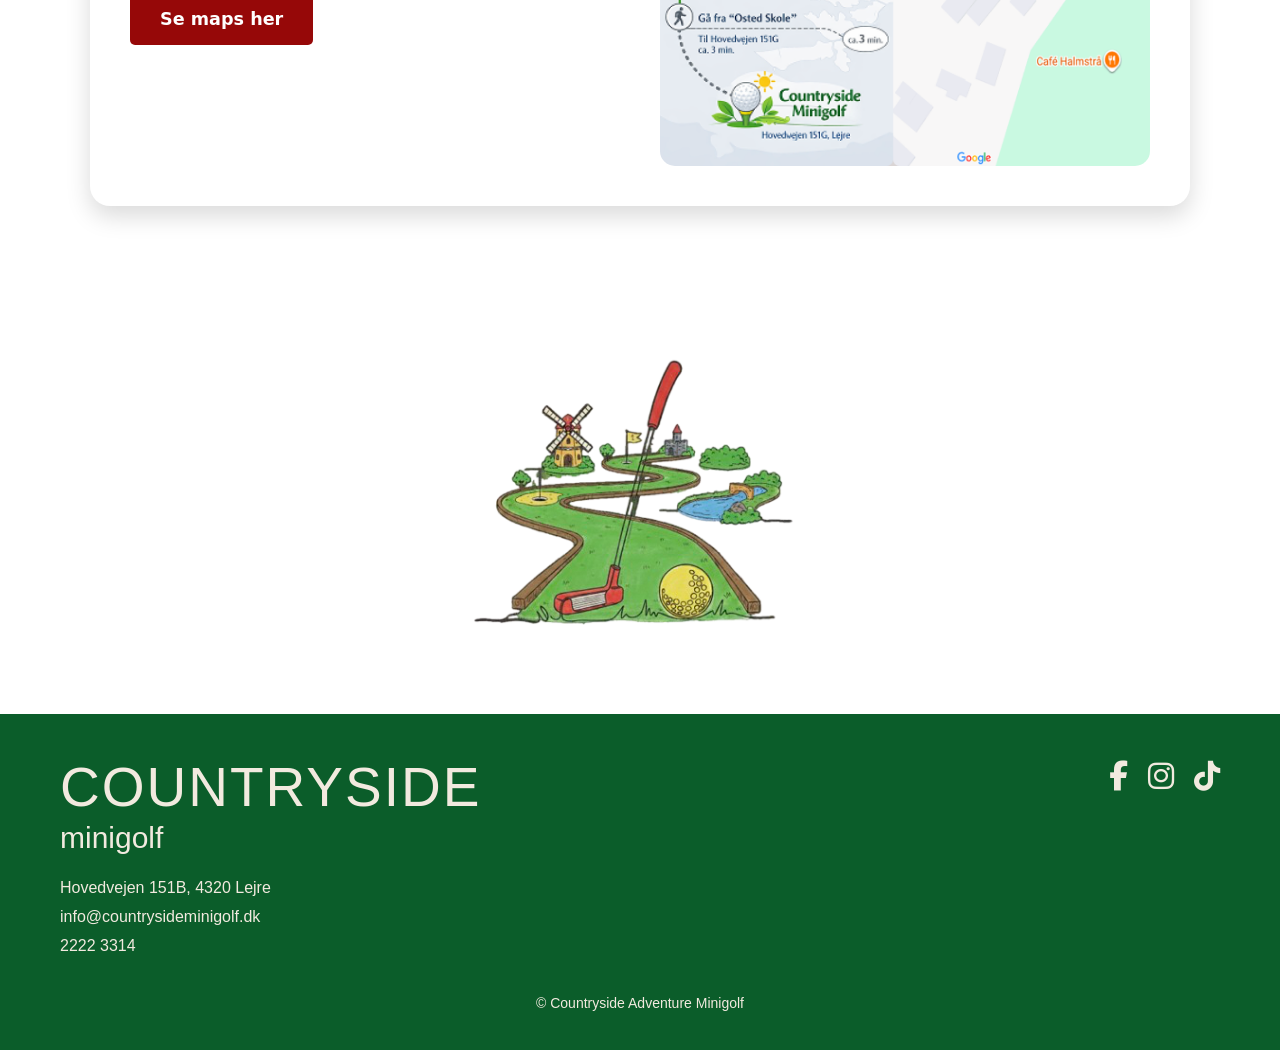
==== commit 332ccb89: "gør responsiv" ====
--- a/index.html
+++ b/index.html
@@ -55,7 +55,7 @@
     </div>
 </section>
 
-<!--Vellkommen boks-->
+<!--Velkommen boks-->
 <section class="welcome-section">
     <h1>Velkommen til Countryside Minigolf</h1>
     <h2>Udforsk vores spændende baner og udendørs spil</h2>
@@ -86,7 +86,7 @@
 </div>
 
 
-<!--Vores event bok-->
+<!--Vores event boks-->
 <div class="event-box">
 
 
--- a/style.css
+++ b/style.css
@@ -9,7 +9,7 @@
 }
 
 .hero-section {
-    background-image:url("Billeder/Hero 2.png");
+    background-image: url("Billeder/Hero 2.png");
     background-size: cover;
     background-position: center;
     color: #ffffff;
@@ -17,6 +17,7 @@
     padding: 300px 0;
     height: 500px;
 }
+
 /*H1*/
 .welcome-section {
     max-width: 1200px;
@@ -56,9 +57,9 @@
     margin-top: 25px;
 }
 
-/*Event billede*/
+/* Event billeder */
 .carousel {
-    width: 150%;
+    width: 100%;
     max-width: 900px;
     margin: 50px auto;
     overflow: hidden;
@@ -76,7 +77,7 @@
 /* Hvert billede fylder 1/8 af rækken */
 .slides img {
     width: 12.5%;      /* 100 / 8 */
-    height: 600px;
+    height: 400px;
     object-fit: cover;
 }
 
@@ -106,11 +107,13 @@
     87.6% { transform: translateX(-87.5%); }
     100%  { transform: translateX(-87.5%); }
 }
+
 /*Vores Event Boks*/
 .event-box {
-    width: 600px;
-    max-width: 1400px;
+    width: 100%; /* fleksibel */
+    max-width: 600px; /* begrænser på pc */
     margin: 40px auto;
+
     background: #fff;
     border-radius: 20px;
     overflow: hidden;
@@ -162,16 +165,19 @@
      width: 150px; /* str på den */
 }     
 
-/*Bok Aktiviteter og pakker*/
+/*Boks Aktiviteter og pakker*/
 .box-container {
     display: flex;
     justify-content: center;
     gap: 40px;
     margin: 50px 0;
+    flex-wrap: wrap; /* gør den responsiv */
 }
 
 .box {
-    width: 300px;
+    width: 100%;
+    max-width: 300px; /* fleksibel i stedet for fast */
+
     background: #fff;
     border-radius: 15px;
     overflow: hidden;
@@ -180,8 +186,8 @@
 }
 
 .box img {
-    width: 130%;
-    height: 350px;
+    width: 100%;
+    height: auto;
     object-fit: cover;
 }
 
@@ -205,7 +211,7 @@
     background: #c82f2f;
 }
 
-/*Vores åbenningstider*/
+/*Vores åbningstider*/
  .opening-hours-box {
      
      max-width: 900px;
@@ -308,7 +314,7 @@
      
  }
 
- /*Vores kort gide*/
+ /*Vores transport guide*/
   
    .transport-box {
     max-width: 1100px;
@@ -367,6 +373,8 @@
     display: flex;
     justify-content: space-between;
     align-items: flex-start;
+    flex-wrap: wrap; /* gør den responsiv */
+    gap: 30px;
 }
 
 .footer-left h1 {
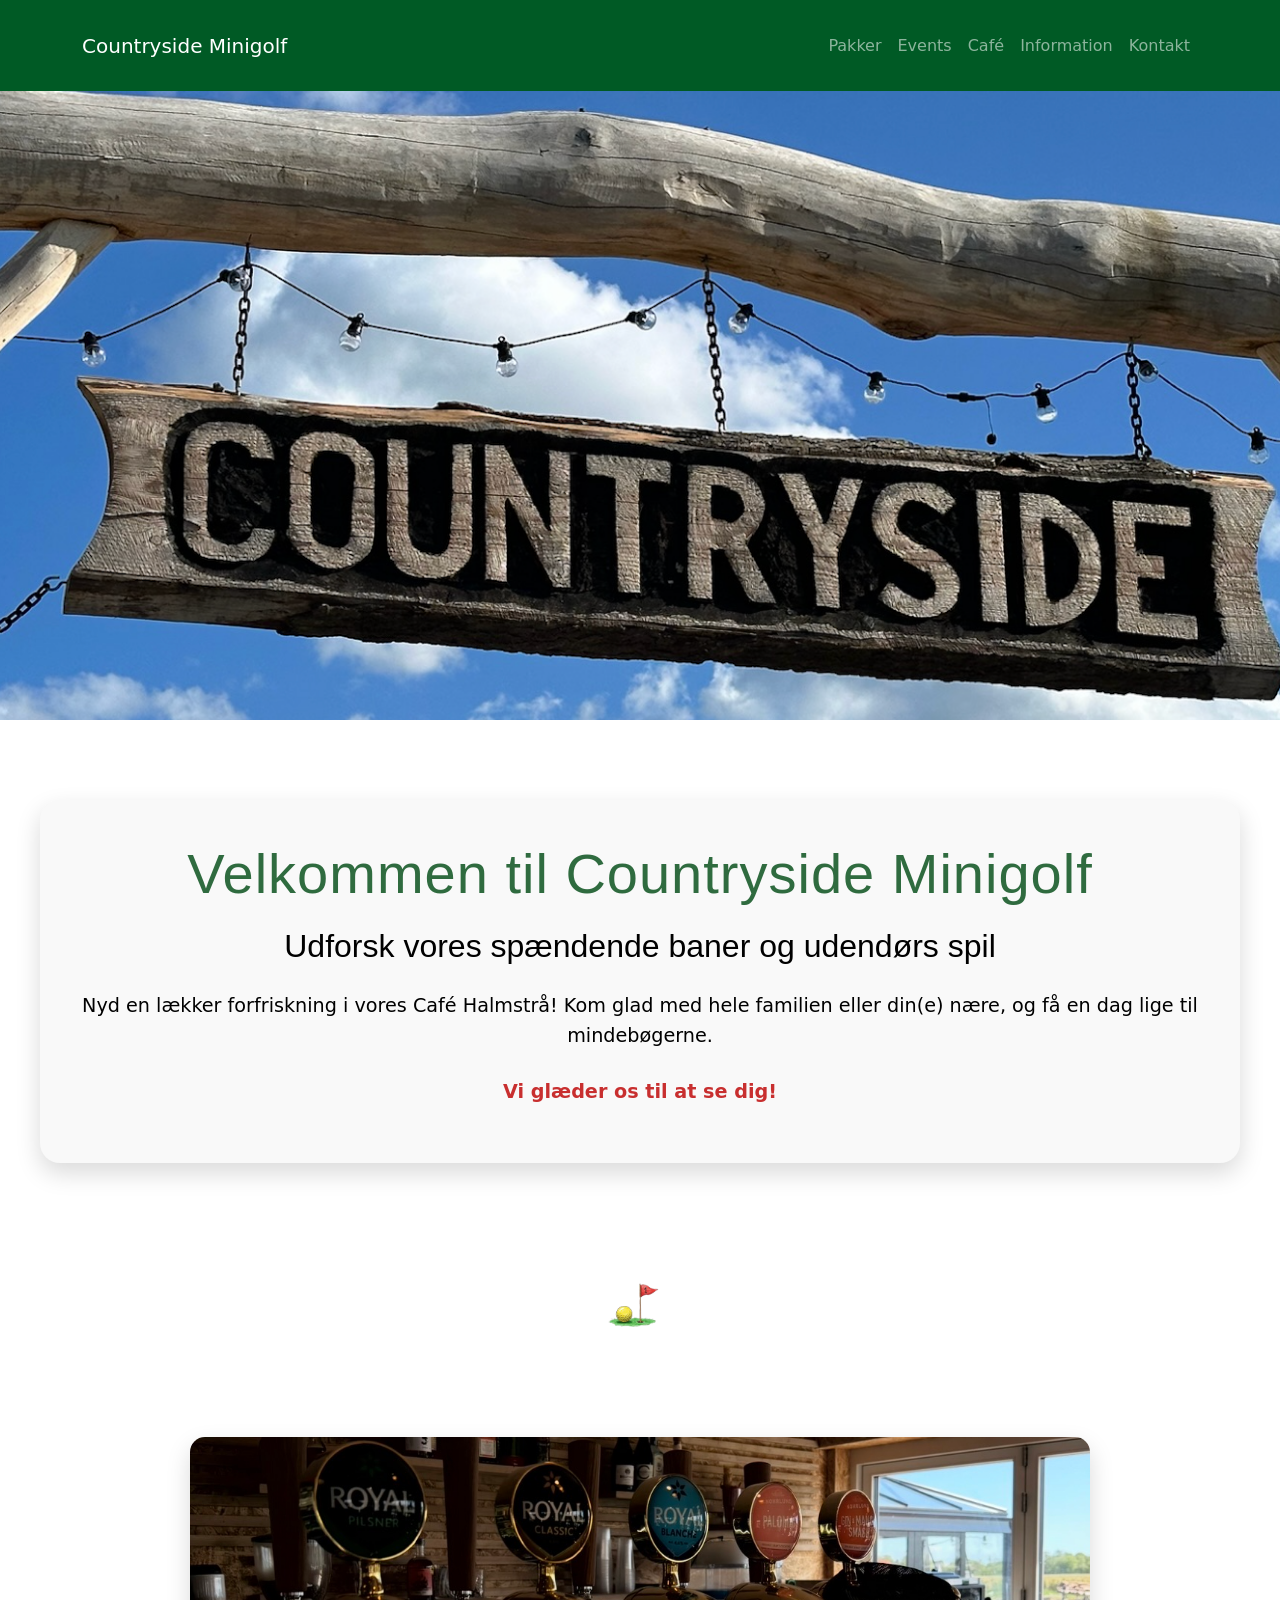
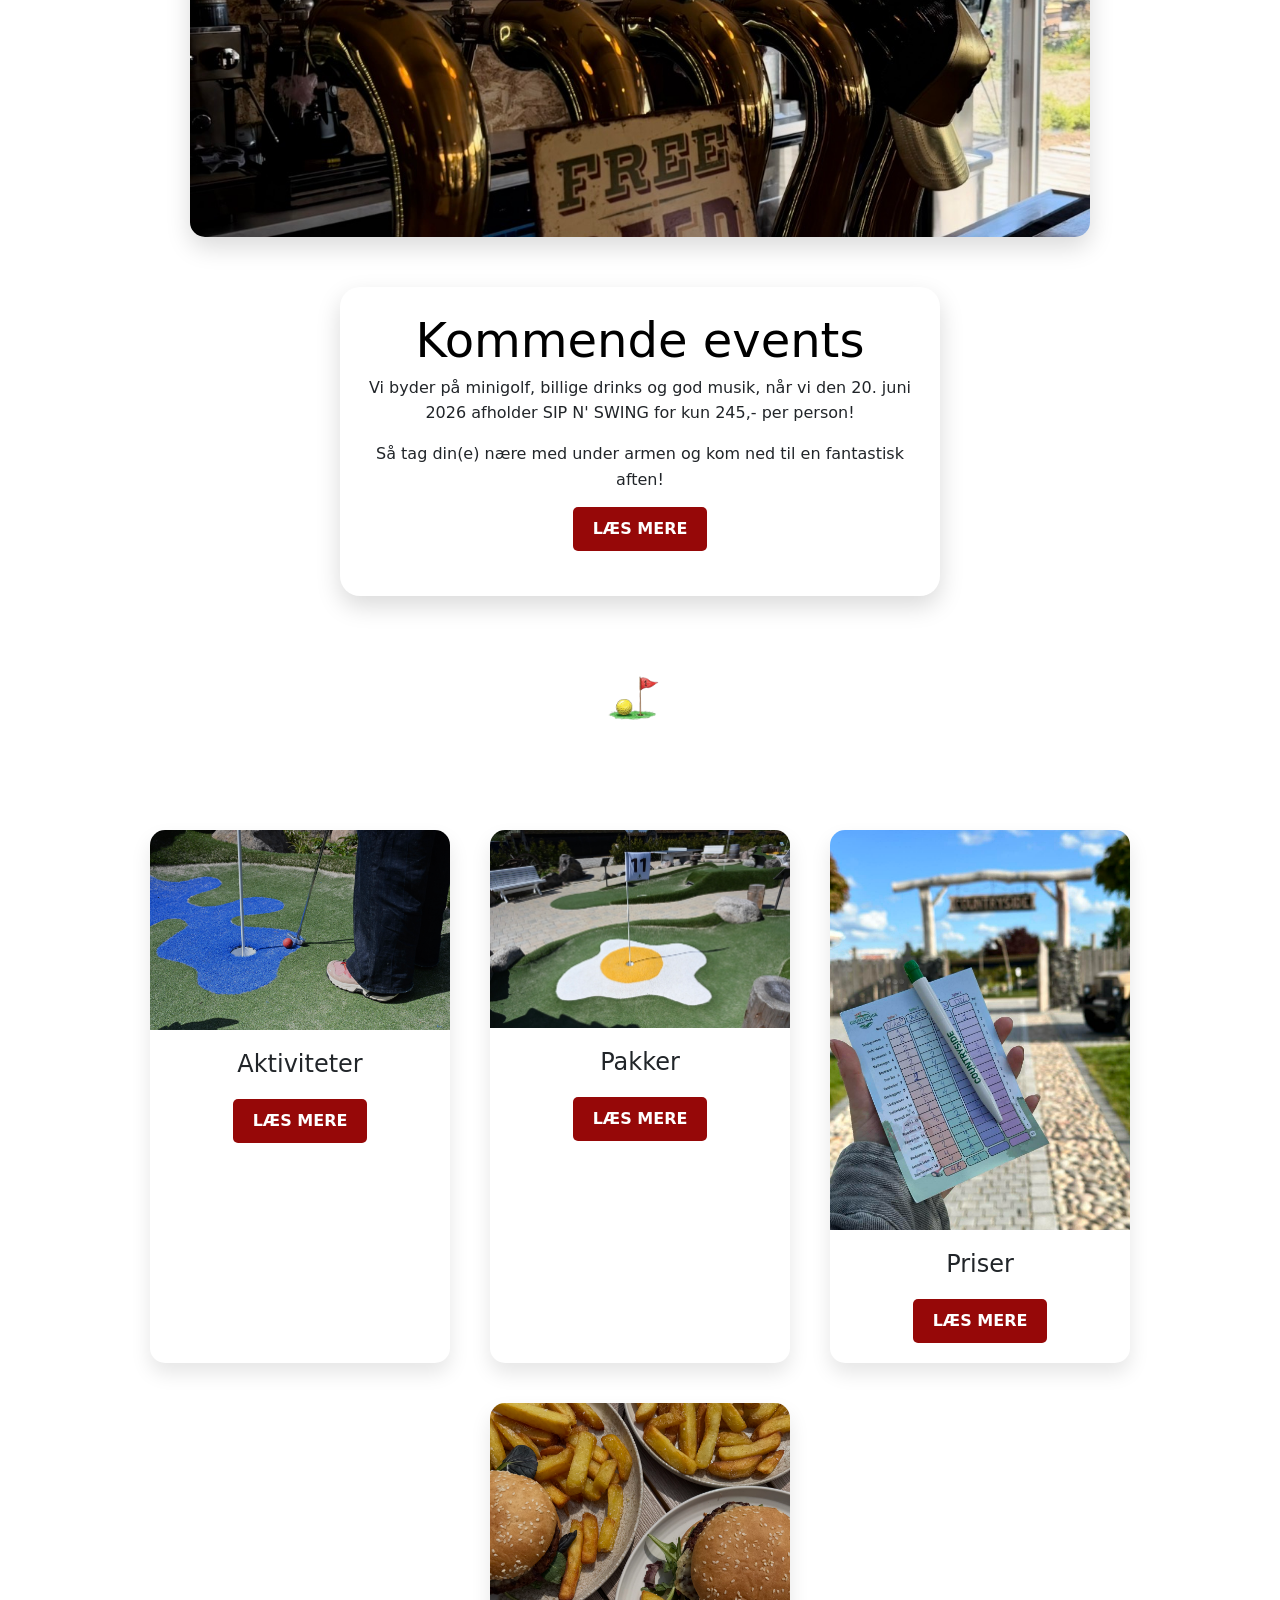
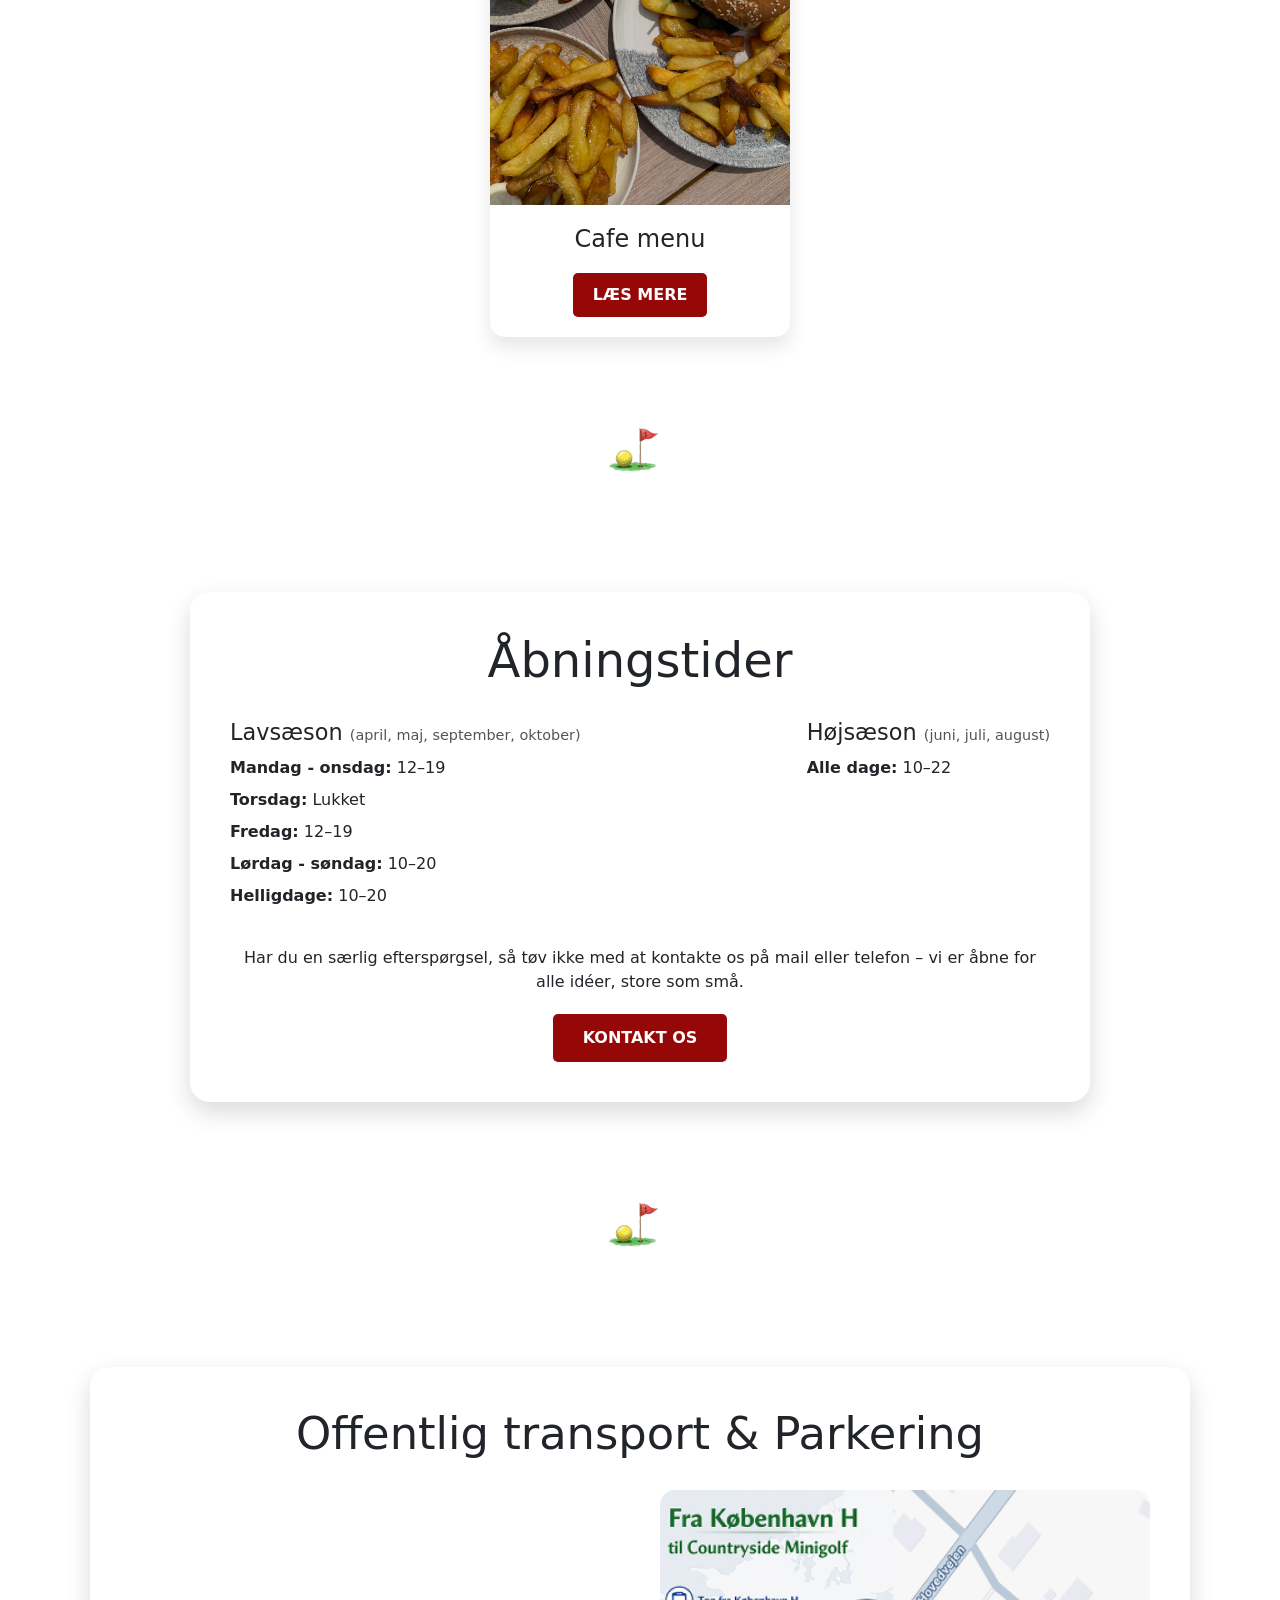
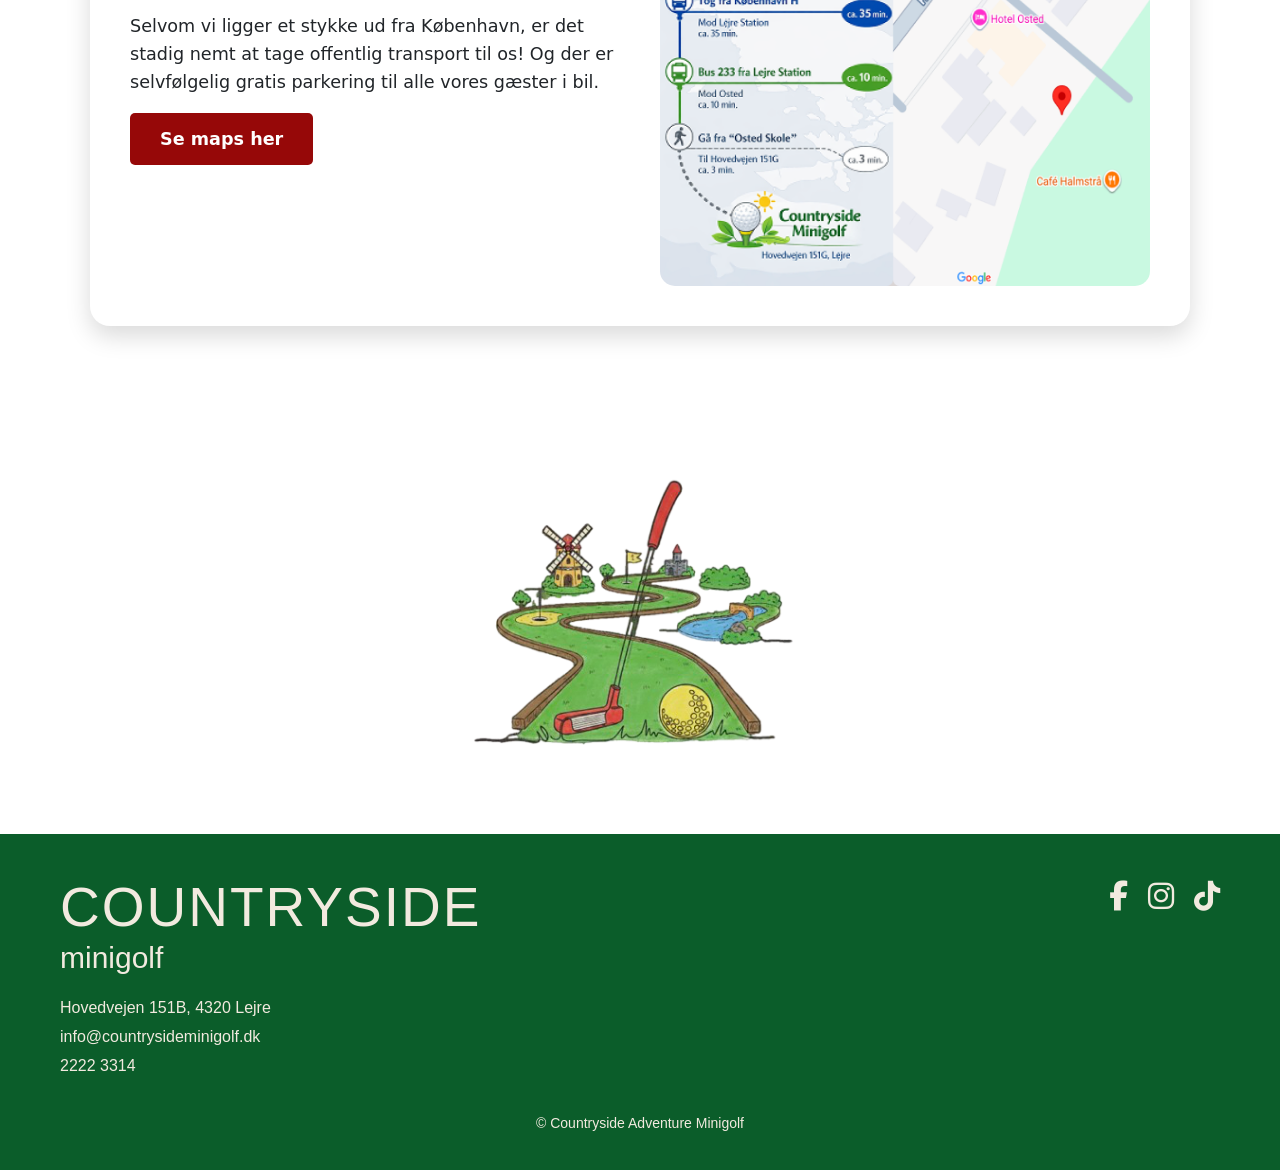
==== commit d0bc1d3f: "gjort links i navbar aktive" ====
--- a/index.html
+++ b/index.html
@@ -5,11 +5,13 @@
     <meta name="viewport" content="width=device-width, initial-scale=1">
     <meta name="robots" content="noindex,nofollow">
     <title>Countryside Minigolf</title>
+
     <link href="https://cdn.jsdelivr.net/npm/bootstrap@5.3.8/dist/css/bootstrap.min.css" rel="stylesheet" integrity="sha384-sRIl4kxILFvY47J16cr9ZwB07vP4J8+LH7qKQnuqkuIAvNWLzeN8tE5YBujZqJLB" crossorigin="anonymous">
     <link rel="stylesheet" href="style.css">
 
 </head>
 <body>
+
 <!--Vores Header-->
 <nav class="navbar navbar-expand-lg navbar-dark navbar-gradient fixed-top">
     <div class="container">
@@ -27,13 +29,13 @@
                     <a class="nav-link" href="Pakker.html">Pakker</a>
                 </li>
                 <li class="nav-item">
-                    <a class="nav-link" href="">Events</a>
+                    <a class="nav-link" href="Events.html">Events</a>
                 </li>
                 <li class="nav-item">
                     <a class="nav-link" href="Cafe.html">Café</a>
                 </li>
                 <li class="nav-item">
-                    <a class="nav-link" href="#">Information</a>
+                    <a class="nav-link" href="Information.html">Information</a>
                 </li>
                 <li class="nav-item">
                     <a class="nav-link" href="Kontakt.html">Kontakt</a>
@@ -102,7 +104,7 @@
             Så tag din(e) nære med under armen og kom ned til en fantastisk aften!
         </p>
 
-        <a href="Event.html" class="btn-read">LÆS MERE</a>
+        <a href="Events.html" class="btn-read">LÆS MERE</a>
     </div>
 </div>
 
--- a/style.css
+++ b/style.css
@@ -12,10 +12,16 @@
     background-image: url("Billeder/Hero 2.png");
     background-size: cover;
     background-position: center;
+
     color: #ffffff;
     text-align: center;
-    padding: 300px 0;
-    height: 500px;
+
+    padding: 120px 20px; /* fleksibel */
+    min-height: 80vh; /* billedet fylder 80% af skærmen */
+
+    display: flex;
+    align-items: center;
+    justify-content: center;
 }
 
 /*H1*/
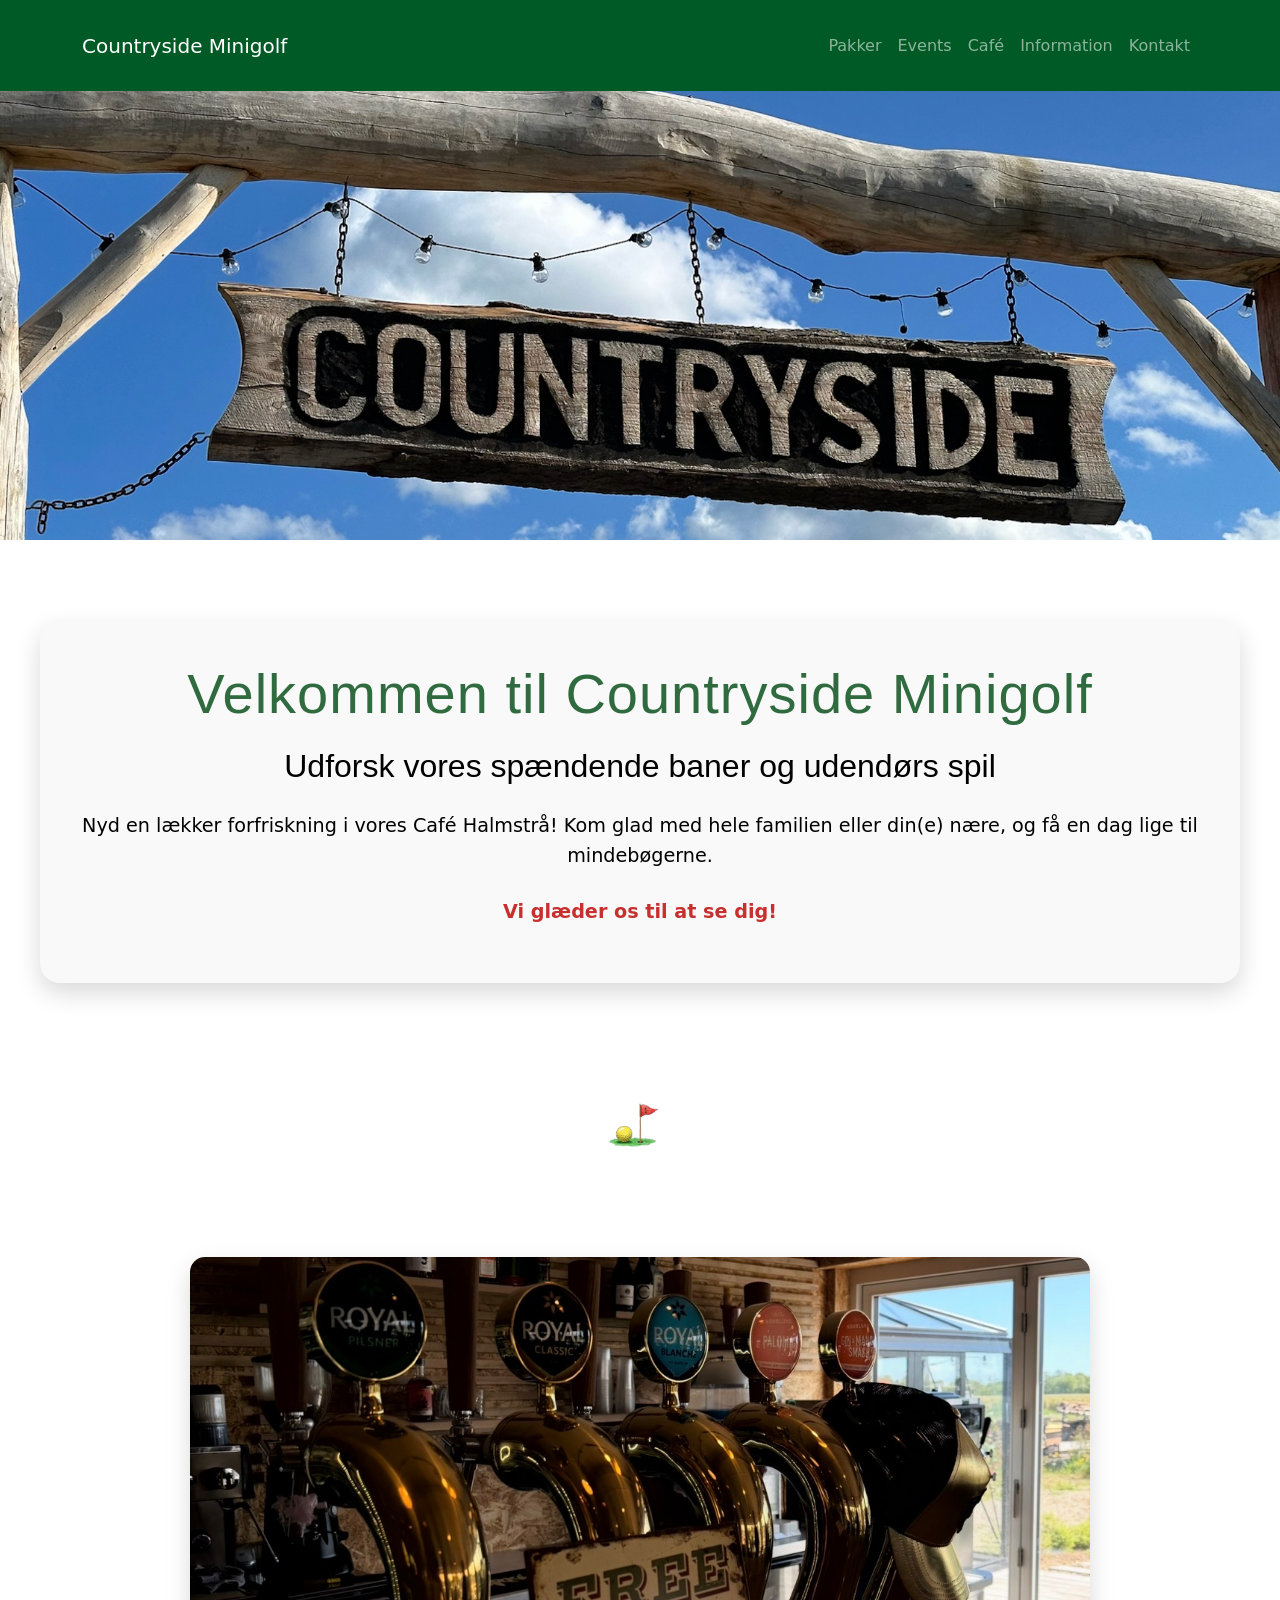
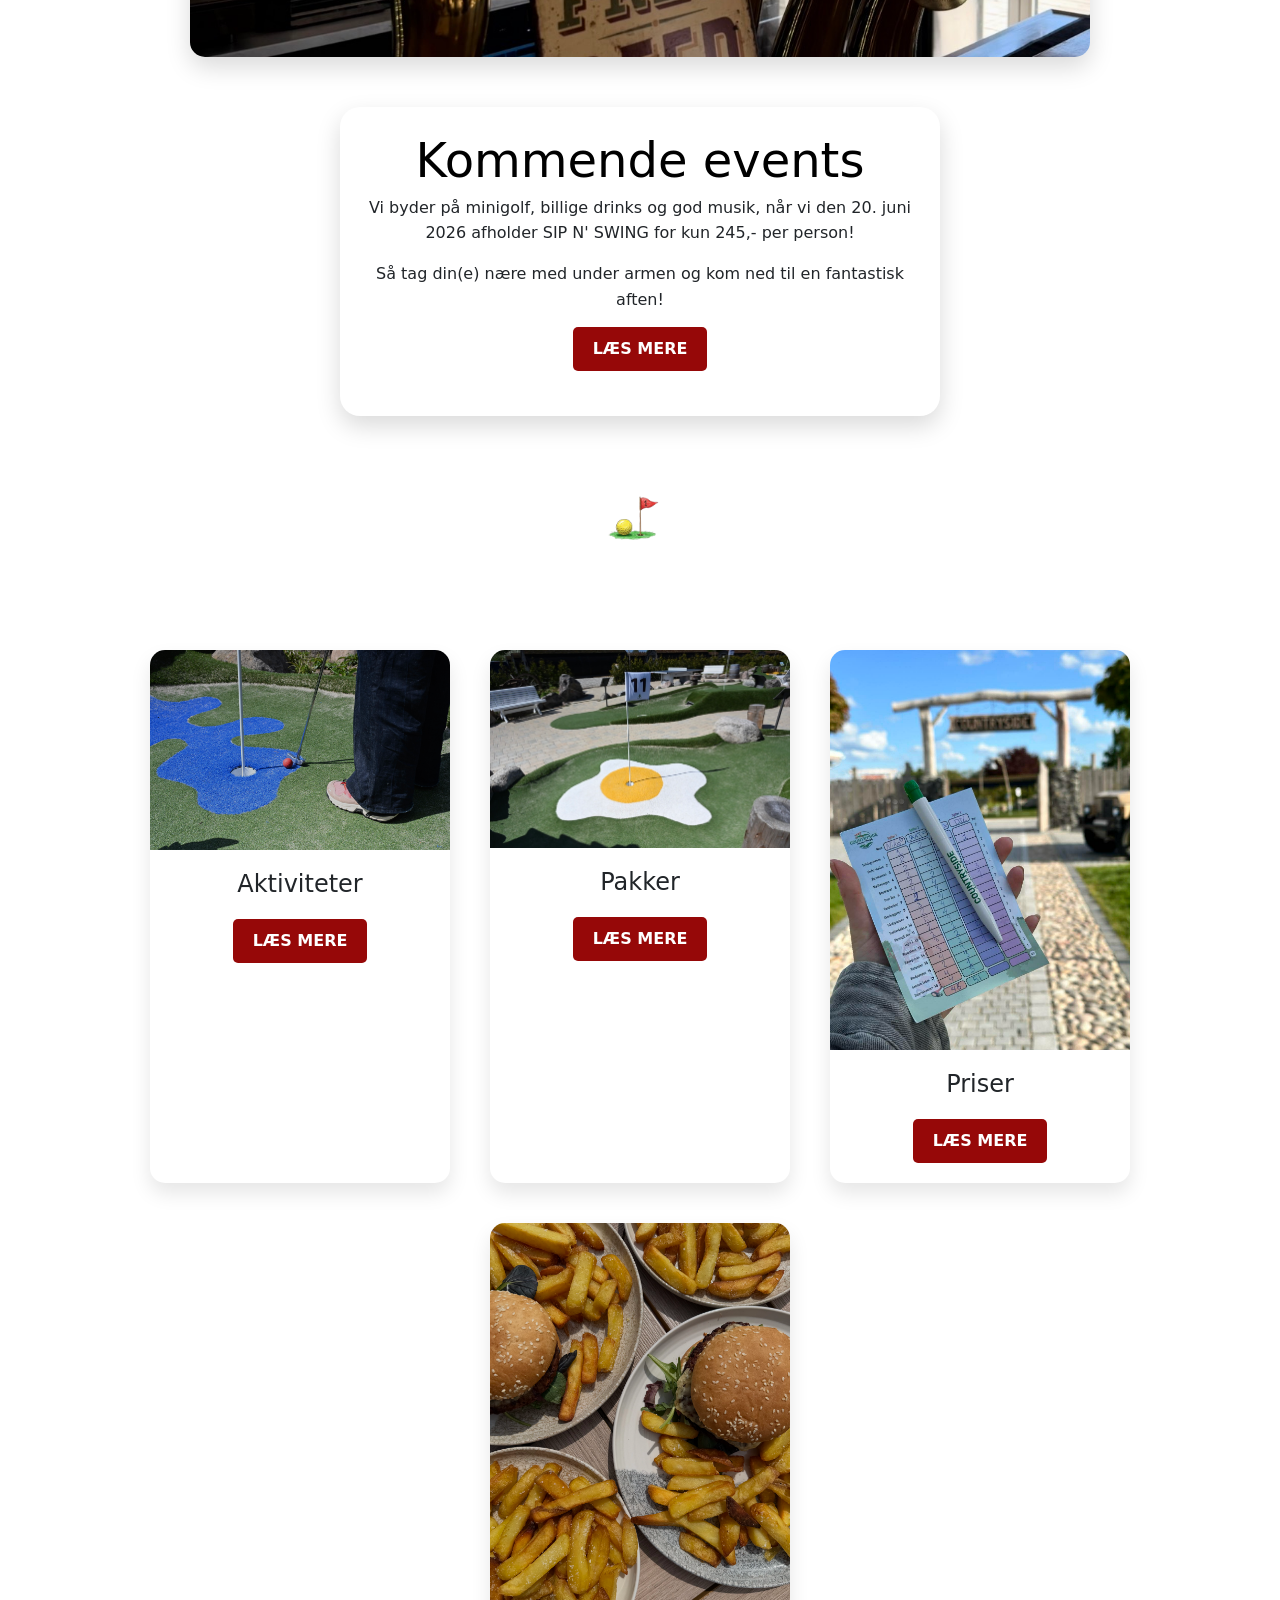
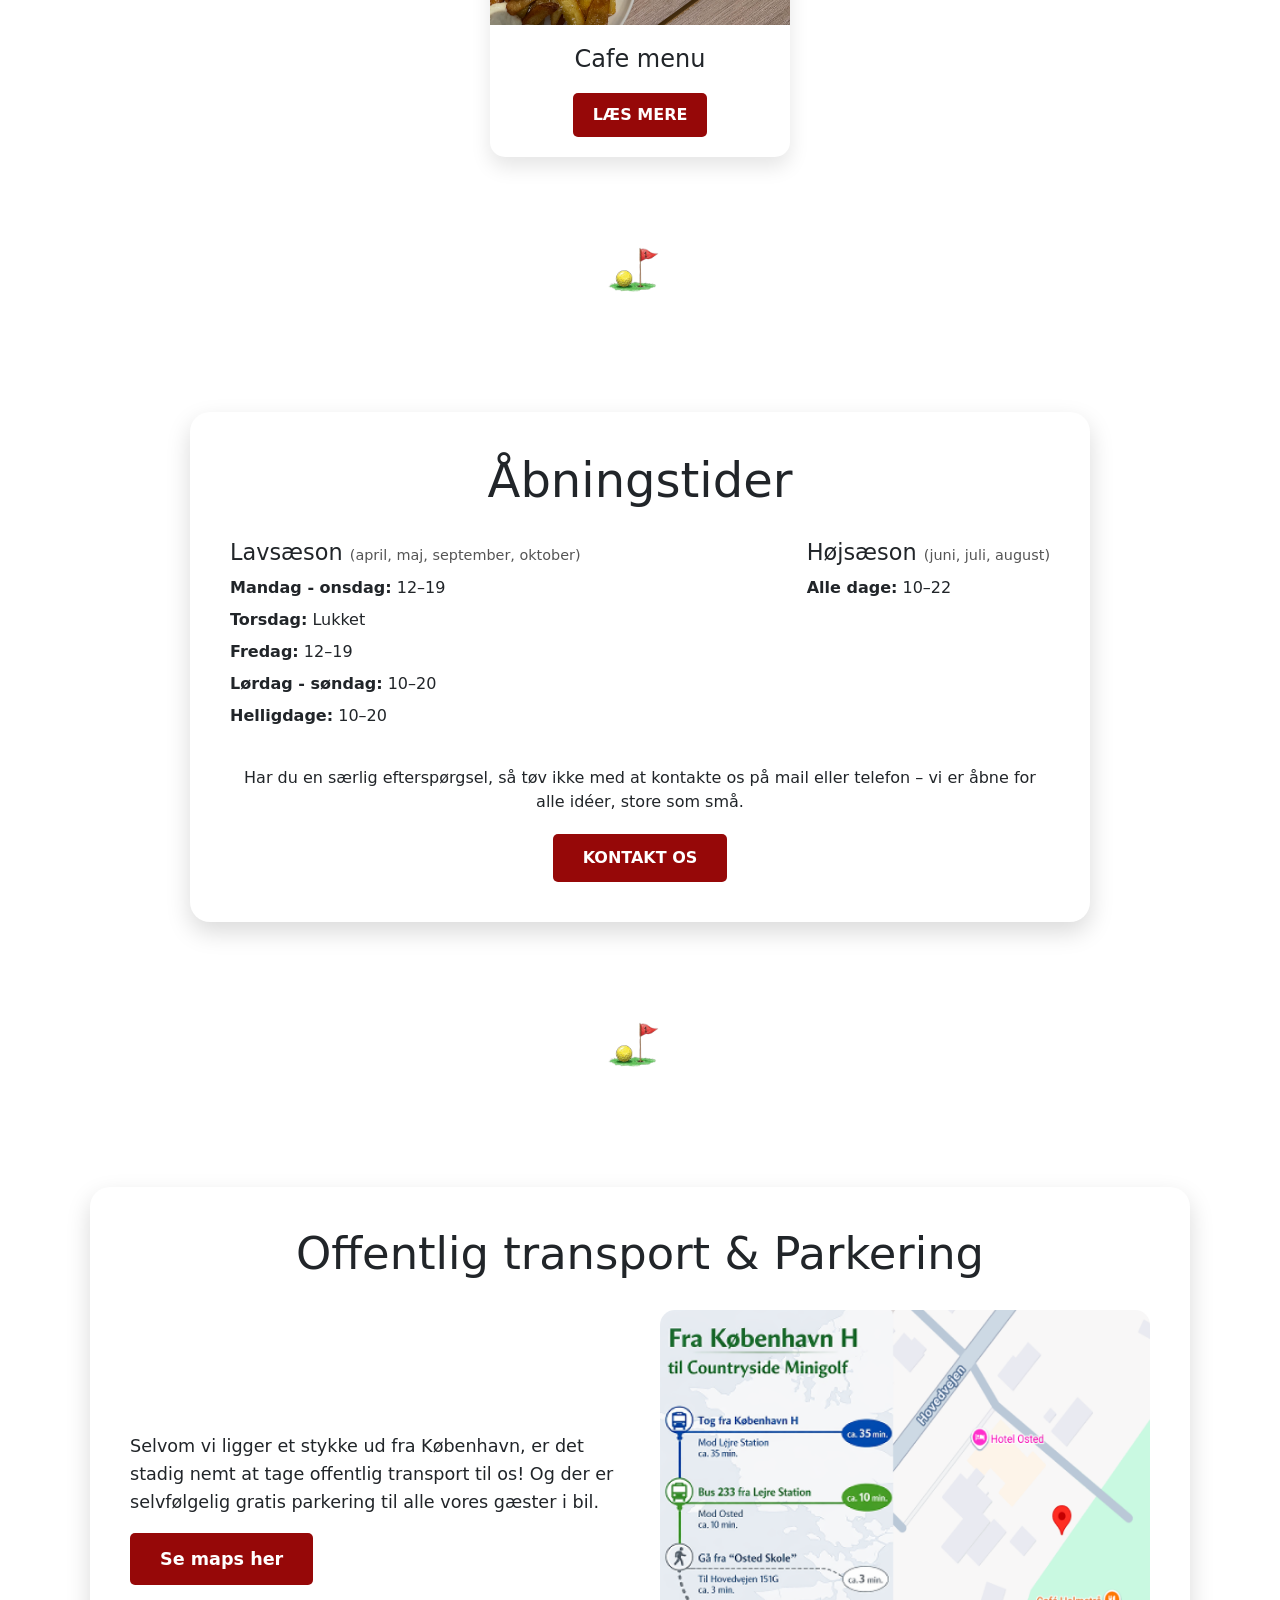
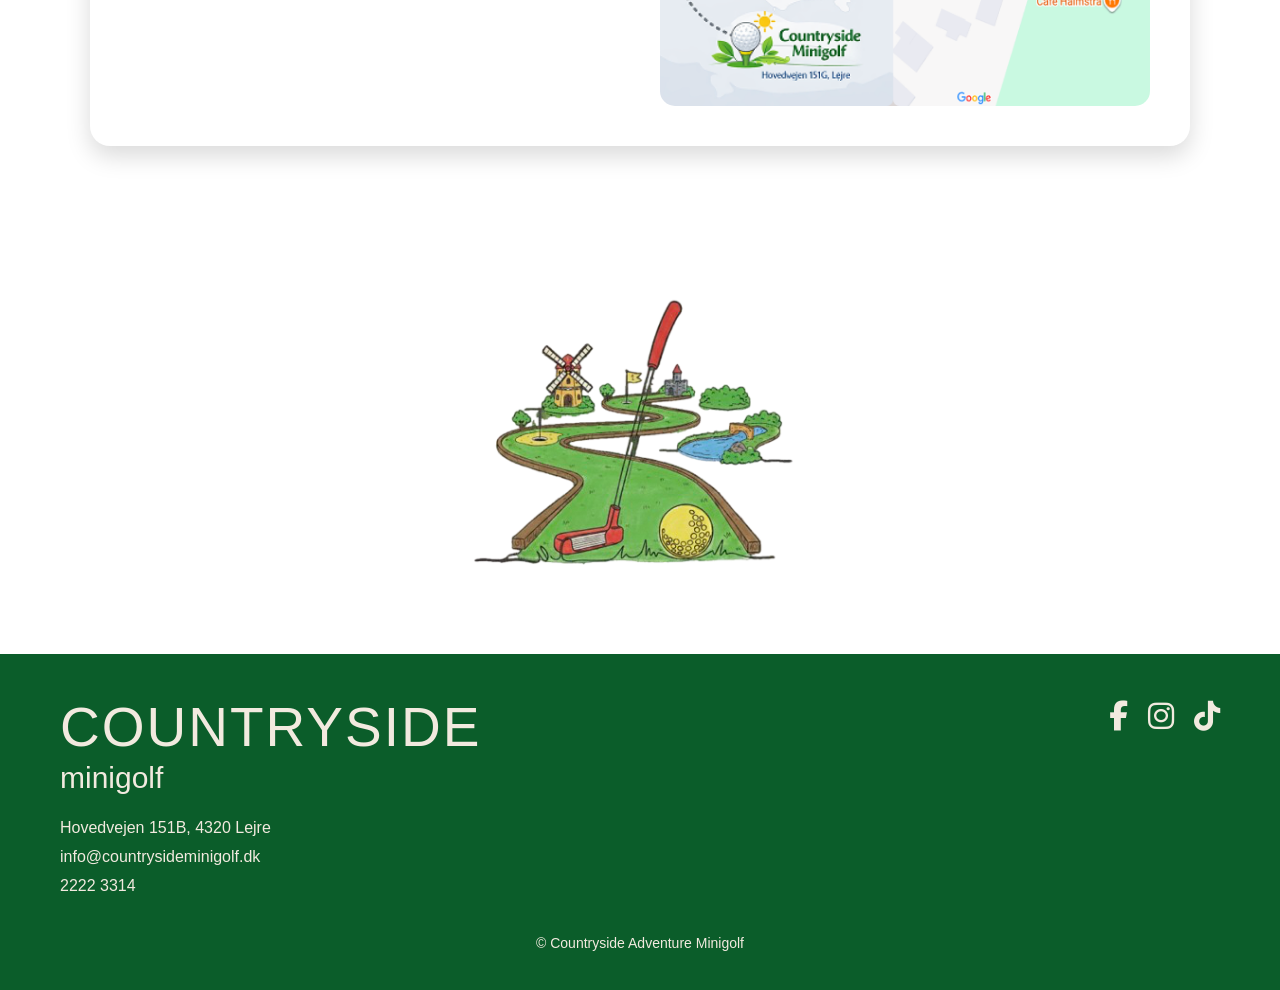
==== commit 1a06e900: "responsivt" ====
--- a/index.html
+++ b/index.html
@@ -50,8 +50,6 @@
     <div class="container">
         <div class="row">
             <div class="col-lg-12">
-                <h1> </h1>
-                <p></p>
             </div>
         </div>
     </div>
--- a/style.css
+++ b/style.css
@@ -8,6 +8,7 @@
     padding: 2% !important;
 }
 
+/* hero billede */
 .hero-section {
     background-image: url("Billeder/Hero 2.png");
     background-size: cover;
@@ -16,12 +17,20 @@
     color: #ffffff;
     text-align: center;
 
-    padding: 120px 20px; /* fleksibel */
-    min-height: 80vh; /* billedet fylder 80% af skærmen */
+    padding: 100px 20px; /* fleksibel */
+    min-height: 60vh; /* billedet fylder 60% af skærmen */
 
     display: flex;
     align-items: center;
     justify-content: center;
+}
+
+/* hero billede tilpasset mobil */
+@media (max-width: 768px) {
+    .hero-section {
+        padding: 60px 15px;
+        min-height: 40vh;
+    }
 }
 
 /*H1*/
